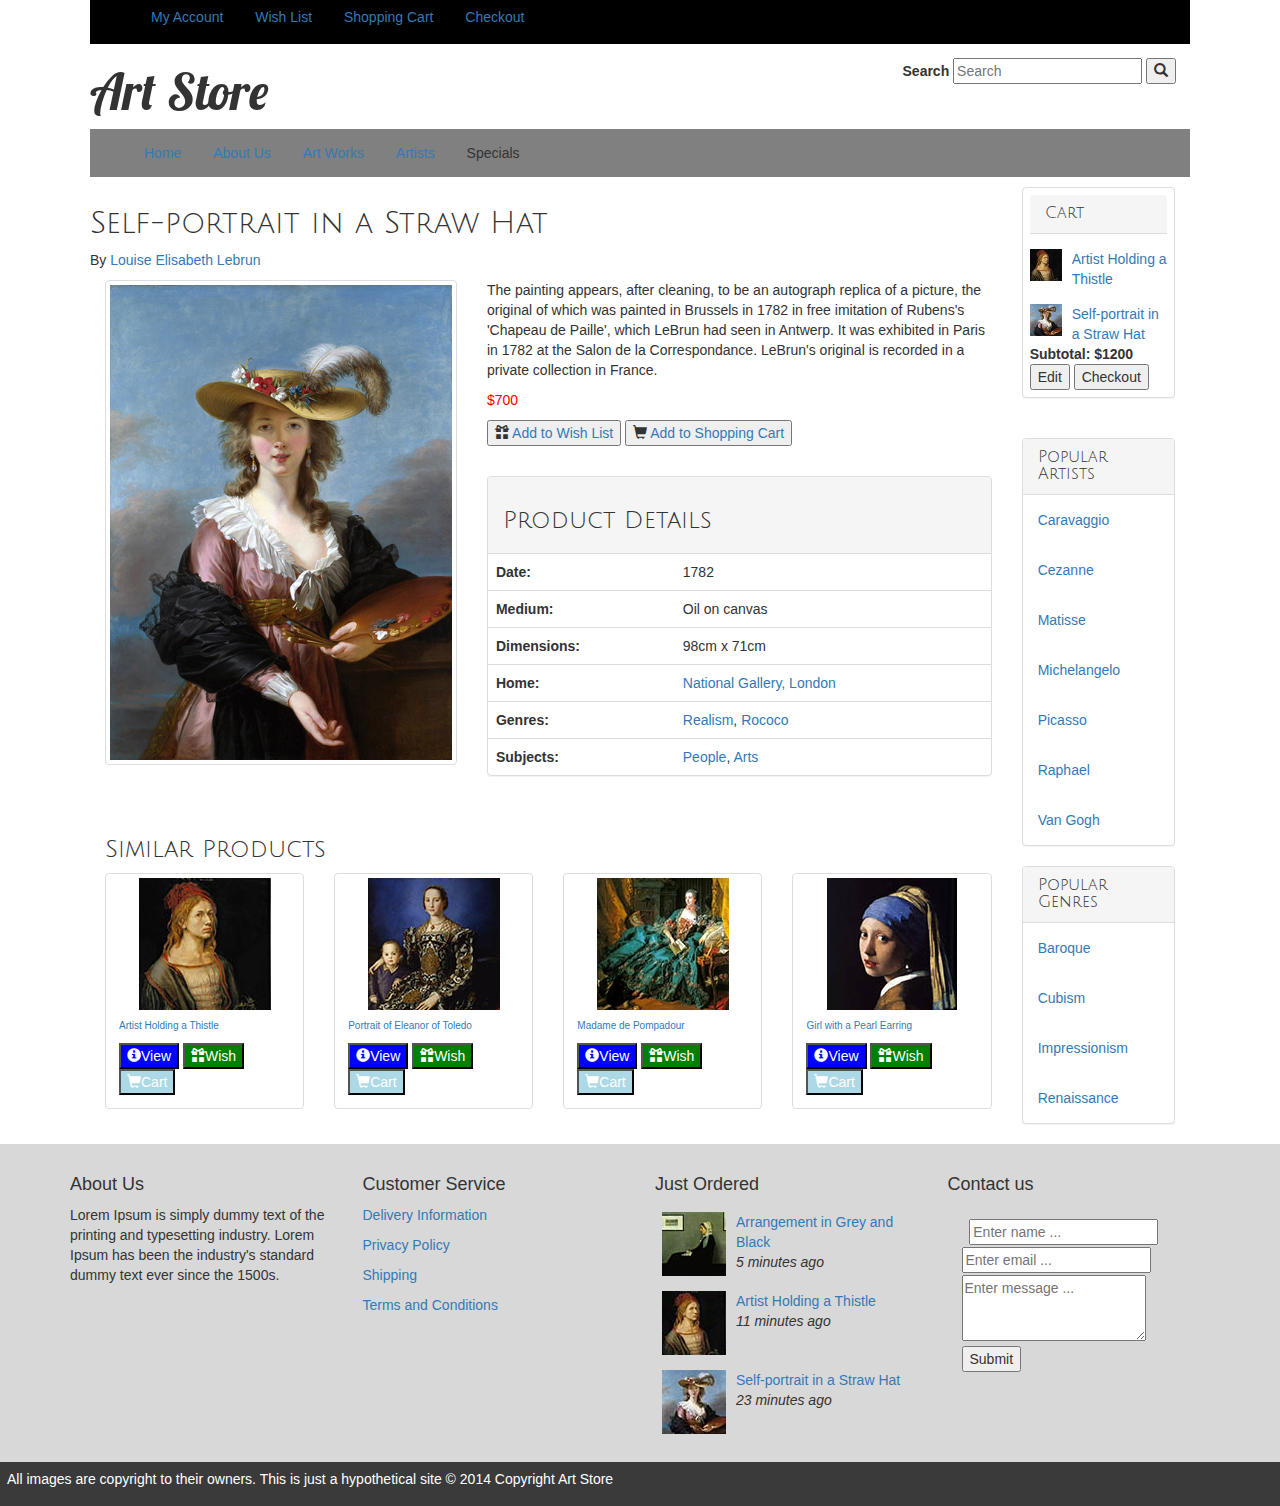
==== index.html @ 0b30bf60 "Rename assign2-work.html to index.html" ====
<!DOCTYPE html>
<html lang="en">
<head>
    <meta charset="utf-8">
    <meta name="viewport" content="width=device-width, initial-scale=1.0">
    <title>Chapter5</title>


    <!-- Custom styles for this template -->
    <link href="css/assign2.css" rel="stylesheet">
    

    <!-- Latest compiled and minified CSS -->
<link rel="stylesheet" href="https://maxcdn.bootstrapcdn.com/bootstrap/3.3.7/css/bootstrap.min.css">

<!-- jQuery library -->
<script src="https://ajax.googleapis.com/ajax/libs/jquery/3.1.1/jquery.min.js"></script>

<!-- Latest compiled JavaScript -->
<script src="https://maxcdn.bootstrapcdn.com/bootstrap/3.3.7/js/bootstrap.min.js"></script>
    
    </head>



<body>

<header>
    <div id="topHeaderRow" style="background-color: black;padding:0.5em;">
        <nav id="nav1">
            <ul >
                <li><a href="#"> My Account</a></li>
                <li><a href="#"> Wish List</a></li>
                <li><a href="#"> Shopping Cart</a></li>
                <li><a href="#"> Checkout</a></li>                  
            </ul>
        </nav>
   </div>   <!-- end topHeaderRow -->
   
   <div id="logoRow" >
        <h1>Art Store</h1> 

        <form action="http://www.randyconnolly.com/tests/process.php" method="get">
          <label for="search">Search</label>
          <input type="text" placeholder="Search" name="search">

          <button  type="submit"><span class="glyphicon glyphicon-search"></span></button>
        </form> 
   </div>  <!-- end logoRow -->
   
   <div id="mainNavigationRow" >
         <nav >
             <ul >
               <li ><a href="assign2-index.html">Home</a></li>
               <li><a href="assign2-about.html">About Us</a></li>
               <li><a href="assign2-works.html">Art Works</a></li>
               <li><a href="assign2-artists.html">Artists</a></li>
               <li class="dropdown">Specials </a>
                 <div class="dropdown-content">
                   <p><a href="#">Special 1</a></p>
                   <p><a href="#">Special 2</a></p>               
                 </div>
               </li>
             </ul>              

         </nav>
   </div>  <!-- end mainNavigationRow -->
</header>

<article>

<div class="container-fluid">
<div class="row">

<div class="col-md-10">

<div class="row">
<h2>Self-portrait in a Straw Hat</h2>
<p>By <a href="#">Louise Elisabeth Lebrun</a></p>
</div>

<div class="row">

<div class="col-md-5">
<img src="images/113010.jpg" class="img-thumbnail img-responsive" alt="Self-portrait in a Straw Hat"/></div>

<div class="col-md-7">   
    <p>
    The painting appears, after cleaning, to be an autograph replica of 
    a picture, the original of which was painted in Brussels in 1782 in 
    free imitation of Rubens's 'Chapeau de Paille', which LeBrun had seen 
    in Antwerp. It was exhibited in Paris in 1782 at the Salon de la 
    Correspondance. LeBrun's original is recorded in a private collection 
    in France. 
    </p>
    <p class="price">$700</p>
    <div >
        <button type="button" ><span class="glyphicon glyphicon-gift"></span><a href="#"> Add to Wish List</a>  </button>
        <button type="button" ><span class="glyphicon glyphicon-shopping-cart"></span><a href="#"> Add to Shopping Cart</a></button>
    </div>               
    <p>&nbsp;</p>

    <div class="panel panel-default">
  <!-- Default panel contents -->
  <div class="panel-heading"><h3>Product Details</h3></div>
  

  <!-- Table -->
  <table class="table">
    <tr>
                <th>Date:</th>
                <td>1782</td>
            </tr>
            <tr>
                <th>Medium:</th>
                <td>Oil on canvas</td>
            </tr>  
            <tr>
                <th>Dimensions:</th>
                <td>98cm x 71cm</td>
            </tr> 
            <tr>
                <th>Home:</th>
                <td><a href="#">National Gallery, London</a></td>
            </tr>  
            <tr>
                <th>Genres:</th>
                <td><a href="#">Realism</a>, <a href="#">Rococo</a></td>
            </tr> 
            <tr>
                <th>Subjects:</th>
                <td><a href="#">People</a>, <a href="#">Arts</a></td>
            </tr>     
  </table>
</div>
    
    <!--<div>
        <h3>Product Details</h3>
        <table >
            <tr>
                <th>Date:</th>
                <td>1782</td>
            </tr>
            <tr>
                <th>Medium:</th>
                <td>Oil on canvas</td>
            </tr>  
            <tr>
                <th>Dimensions:</th>
                <td>98cm x 71cm</td>
            </tr> 
            <tr>
                <th>Home:</th>
                <td><a href="#">National Gallery, London</a></td>
            </tr>  
            <tr>
                <th>Genres:</th>
                <td><a href="#">Realism</a>, <a href="#">Rococo</a></td>
            </tr> 
            <tr>
                <th>Subjects:</th>
                <td><a href="#">People</a>, <a href="#">Arts</a></td>
            </tr>     
        </table>
    </div>     -->                         

</div><!-- col-7-->
</div>

<br>

    
<h3>Similar Products </h3>
<div class="row">
  
 
  <div class="col-sm-6 col-md-3">
    <div class="thumbnail">
      <img src="images/thumbs/116010.jpg" alt="...">
      <div class="caption">
        <p class="similarTitle"><a href="#">Artist Holding a Thistle</a></p>
        
        <div class="btn-group" role="group" aria-label="...">
  <button type="button" class="blue"><span class="glyphicon glyphicon-info-sign"></span>View</button>
  <button type="button" class="green"><span class="glyphicon glyphicon-gift"></span>Wish</button>
  <button type="button" class="lightblue"><span class="glyphicon glyphicon-shopping-cart"></span>Cart</button>
        
        </div>
      </div>
    </div>
  </div>


  <div class="col-sm-6 col-md-3">
    <div class="thumbnail">
      <img src="images/thumbs/120010.jpg" alt="...">
      <div class="caption">
        <p class="similarTitle"><a href="#">Portrait of Eleanor of Toledo</a></p>
        <div class="btn-group" role="group" aria-label="...">
  <button type="button" class="blue"><span class="glyphicon glyphicon-info-sign"></span>View</button>
  <button type="button" class="green"><span class="glyphicon glyphicon-gift"></span>Wish</button>
  <button type="button" class="lightblue"><span class="glyphicon glyphicon-shopping-cart"></span>Cart</button>
        </div>
      </div>
    </div>
  </div>


  <div class="col-sm-6 col-md-3">
    <div class="thumbnail">
      <img src="images/thumbs/107010.jpg" alt="...">
      <div class="caption">
        <p class="similarTitle"><a href="#">Madame de Pompadour</a></p>
        <div class="btn-group" role="group" aria-label="...">
  <button type="button" class="blue"><span class="glyphicon glyphicon-info-sign"></span>View</button>
  <button type="button" class="green"><span class="glyphicon glyphicon-gift"></span>Wish</button>
  <button type="button" class="lightblue"><span class="glyphicon glyphicon-shopping-cart"></span>Cart</button>
        </div>
      </div>
    </div>
  </div>


  <div class="col-sm-6 col-md-3">
    <div class="thumbnail">
      <img src="images/thumbs/106020.jpg" alt="...">
      <div class="caption">
        <p class="similarTitle"><a href="#">Girl with a Pearl Earring</a></p>
        <div class="btn-group" role="group" aria-label="...">
  <button type="button" class="blue"><span class="glyphicon glyphicon-info-sign"></span>View</button>
  <button type="button" class="green"><span class="glyphicon glyphicon-gift"></span>Wish</button>
  <button type="button" class="lightblue"><span class="glyphicon glyphicon-shopping-cart"></span>Cart</button>
        </div>
      </div>
    </div>
  </div>

  
</div> 
</div>           

    <!--<div class="sp">

    <div class="sp">
      <img src="images/thumbs/116010.jpg" alt="..." >
      <div >
             <p class="similarTitle"><a href="#">Artist Holding a Thistle</a></p>
             <button type="button" > View</button>
             <button type="button" > Wish</button>
             <button type="button" > Cart</button>
      </div>
    </div>   
      <img src="images/thumbs/120010.jpg" alt="..." >
      <div >
             <p class="similarTitle"><a href="#">Portrait of Eleanor of Toledo</a></p>
             <button type="button" > View</button>
             <button type="button" > Wish</button>
             <button type="button" > Cart</button>
      </div>
    </div>                   
    <div class="sp">
        <img src="images/thumbs/107010.jpg" alt="..." >
        <div >
             <p class="similarTitle"><a href="#">Madame de Pompadour</a></p>
             <button type="button" > View</button>
             <button type="button" > Wish</button>
             <button type="button"> Cart</button>
        </div>
    </div>                   
    <div class="sp">
        <img src="images/thumbs/106020.jpg" alt="..." >
        <div >
             <p class="similarTitle"><a href="#">Girl with a Pearl Earring</a></p>
             <button type="button" > View</button>
             <button type="button" > Wish</button>
             <button type="button" > Cart</button>
        </div>
    </div>      
    </div> -->            
  
  <div class="col-md-2">
  
  
 
   
   <div class="panel panel-default" style="padding: 0.5em;">
  <div class="panel-heading">
    <h3 class="panel-title">Cart</h3>
  </div>
  

    <!--<div class="info">
        <figure><a href="#"><img  src="images/tiny/116010.jpg" alt="..." width="32"></a></figure>
        <div><p><a href="#">Artist Holding a Thistle</a></p></div></div>
        
    <div class="info">
        <figure><a href="#"><img src="images/tiny/113010.jpg" alt="..." width="32"></a></figure>
        <div><p><a href="#">Self-portrait in a Straw Hat</a></p></div></div>

        <strong class="cartText">Subtotal: <span >$1200</span></strong>
        
        <div>
        <button type="button" > Edit</button>
        <button type="button" > Checkout</button>    
        </div>-->

  <div class="media">
  <div class="media-left"><a href="#"><img class="media-object" src="images/tiny/116010.jpg" alt="..." width="32"></a></div>
  <div class="media-body"><a class="media-heading" href="#">Artist Holding a Thistle</a></div>
  </div>

  <div class="media">
  <div class="media-left"><a href="#"><img class="media-object" src="images/tiny/113010.jpg" alt="..." width="32"></a></div>
  <div class="media-body"><a class="media-heading" href="#">Self-portrait in a Straw Hat</a></div>
  </div>

  <strong class="cartText">Subtotal: <span >$1200</span></strong>
        
        <div>
        <button type="button" > Edit</button>
        <button type="button" > Checkout</button>    
        </div>
    </div>
     <br>
      
     
  <div class="panel panel-default">
  <div class="panel-heading">
    <h3 class="panel-title">Popular Artists</h3>
  </div>
  <div class="panel-body" style="">
    <a href="#">Caravaggio</a>
    </div>
  <div class="panel-body" style="">
    <a href="#">Cezanne</a>
  </div>
  <div class="panel-body" style="">
    <a href="#">Matisse</a>
    </div>
  <div class="panel-body" style="">
    <a href="#">Michelangelo</a>
  </div>
  <div class="panel-body" style="">
    <a href="#">Picasso</a>
    </div>
  <div class="panel-body" style="">
    <a href="#">Raphael</a>
  </div>
  <div class="panel-body" style="">
    <a href="#">Van Gogh</a>
    </div>
</div>

<div class="panel panel-default">
  <div class="panel-heading">
    <h3 class="panel-title">Popular Genres</h3>
  </div>
  <div class="panel-body" style="">
    <a href="#">Baroque</a>
    </div>
  <div class="panel-body" style="">
    <a href="#">Cubism</a>
  </div>
  <div class="panel-body" style="">
    <a href="#">Impressionism</a>
    </div>
  <div class="panel-body" style="">
    <a href="#">Renaissance</a>
  </div>
 
</div>

     <!--<table>
           <tr><th>Popular Artists</th></tr>
          <tr><td> 
            
                <a href="#">Caravaggio</a><br>
                <br><a href="#">Cezanne</a><br>
                <br><a href="#">Matisse</a><br>
                <br><a href="#">Michelangelo</a><br>
                <br><a href="#">Picasso</a><br>
                <br><a href="#">Raphael</a><br>
                <br><a href="#">Van Gogh</a><br>
            
          </td></tr>
    </table><br>
            
      
     <table>
           <tr><th>Popular Genres</th></tr>
          <tr><td>
          <div>
              <a href="#">Baroque</a><br>
              <br><a href="#">Cubism</a><br>
              <br><a href="#">Impressionism</a><br>
              <br><a href="#">Renaissance</a><br>
          </div>
          </td></tr>
      </table>-->

     
     </div>
     </div>
     </div>


     </article>
     





<footer>
<dir class="container">
<div class="row">

<div class="col-md-3">
    <h4> About Us</h4>
    <p>Lorem Ipsum is simply dummy text of the printing and typesetting industry. Lorem Ipsum has been the industry's standard dummy text ever since the 1500s.</p>
</div>

<div class="col-md-3">
    <h4> Customer Service</h4>
    
      <p><a href="#">Delivery Information</a></p>
      <p><a href="#">Privacy Policy</a></p>
      <p><a href="#">Shipping</a></p>
      <p><a href="#">Terms and Conditions</a></p>
    
</div>   

<div class="col-md-3">      

    <h4> Just Ordered</h4>
  
  <div style="padding: 0.5em;">
  
  
  <div class="media">
  <div class="media-left"><a href="#"><img class="media-object" src="images/tiny/13030.jpg" alt="..." ></a></div>
  <div class="media-body"><a class="media-heading" href="#">Arrangement in Grey and Black</a><br><em>5 minutes ago</em></div>
  </div>

  <div class="media">
  <div class="media-left"><a href="#"><img class="media-object" src="images/tiny/116010.jpg" alt="..." ></a></div>
  <div class="media-body"><a class="media-heading" href="#">Artist Holding a Thistle</a><br><em>11 minutes ago</em></div>
  </div>

  <div class="media">
  <div class="media-left"><a href="#"><img class="media-object" src="images/tiny/113010.jpg" alt="..." ></a></div>
  <div class="media-body"><a class="media-heading" href="#">Self-portrait in a Straw Hat</a><br><em>23 minutes ago</em></div>
  </div>
    <!--<div class="info">
      <figure><a  href="#"><img src="images/tiny/13030.jpg" alt="..."></a></figure>
        <div><p> <a href="#">Arrangement in Grey and Black</a></p>
        <em>5 minutes ago</em></div>
    </div>
    
    <div class="info">
      <figure><a  href="#"><img  src="images/tiny/116010.jpg" alt="..."></a></figure>
        <div><p ><a href="#">Artist Holding a Thistle</a></p>
        <em>11 minutes ago</em></div>
    </div>   
    
    <div class="info">
      <figure><a href="#"><img src="images/tiny/113010.jpg" alt="..."></a></figure>
        <div><p><a href="#">Self-portrait in a Straw Hat</a></p>
        <em>23 minutes ago</em></div>
    </div>-->
    </div>
</div>  
    
<div class="col-md-3">
    <h4> Contact us</h4>
    <form action="http://www.randyconnolly.com/tests/process.php" method="get">
        <label  for="name">&nbsp;</label>
        <input type="text" name="name" placeholder="Enter name ...">

        <label for="email">&nbsp;</label>
        <input type="email"  name="email" placeholder="Enter email ...">

        <label for="email">&nbsp;</label>
        <textarea  rows="3" placeholder="Enter message ..."></textarea><br>

    <button type="submit">Submit</button>
    </form>  
</div>
    
    </div>


   
   
</dir>

</footer>

<div id="copyrightRow">
       <p>All images are copyright to their owners. This is just a hypothetical site
       <span>&copy; 2014 Copyright Art Store</span></p>
   </div>


  
  </body>
</html>
---- css/assign2.css ----
@import url('https://fonts.googleapis.com/css?family=Julius+Sans+One|Lobster');
#logoRow h1{font-family:'Lobster',sans-serif;font-size:50px;}
body h2,div h3{font-family:'Julius Sans One',sans-serif;}

----------------------------

#topHeaderRow{ 
font-size:0.9em;
}



h1 { 
font-size:3em;
font-weight:bold;
margin-top:0;
float:left;
}

div form{
float:right;
padding:1em;
}

div#mainNavigationRow{
clear:left;
background-color:gray;
}


article,header{
width:1100px;
margin: auto;}

li{display:inline;padding:1em;}


.dropdown {
    position: relative;
    display: inline-block;

}

.dropdown-content {
    display: none;
    position: absolute;
    background-color: #f9f9f9;
    min-width: 160px;
    box-shadow: 0px 8px 16px 0px rgba(0,0,0,0.2);
    padding: 12px 16px;
    z-index: 1;

}

.dropdown:hover .dropdown-content {
    display: block;
}
----------------------------article----------------------

*{box-sizing:border-box;}



button{}

.price { color:red;
}

.similarTitle {font-size:10px;
}

.cartText { 
}

.tight-form-group {  
}

.blue{background-color:blue;
color:white;}
.green{background-color:green;
color:white;}
.lightblue{background-color:lightblue;
color:white;}















/*  footer    */

footer {
padding:0.5em;
background-color:#D8D8D8;
}

#copyrightRow { 
width:100%;
background-color: #3A3A3A; 
color:white;
padding:0.5em;
}


/*  about   */

#jumbotron_content{
color:white;
margin-left:100px;
margin-top:70px;
}

#jumbotron{
margin:auto;
width: 1100px;
height: 360px;
background-image: url("../images/whistler.jpg");
padding:20px;
}


/*   artists   */


article {
    width: 1100px;
    margin: auto;
}

#alert{
width: 1100px;
background: #F3F781;
padding:5px;
margin-bottom:5px;
}

#artists figure img{
width:130px;
margin:5 5px;}

#artists figure{
width:150px;
float:left;
border:1pt solid black;
padding:10px;
margin:15px;
overflow:auto;
}

.first{clear:left;}

#progressbars{color:white;text-align:center;}
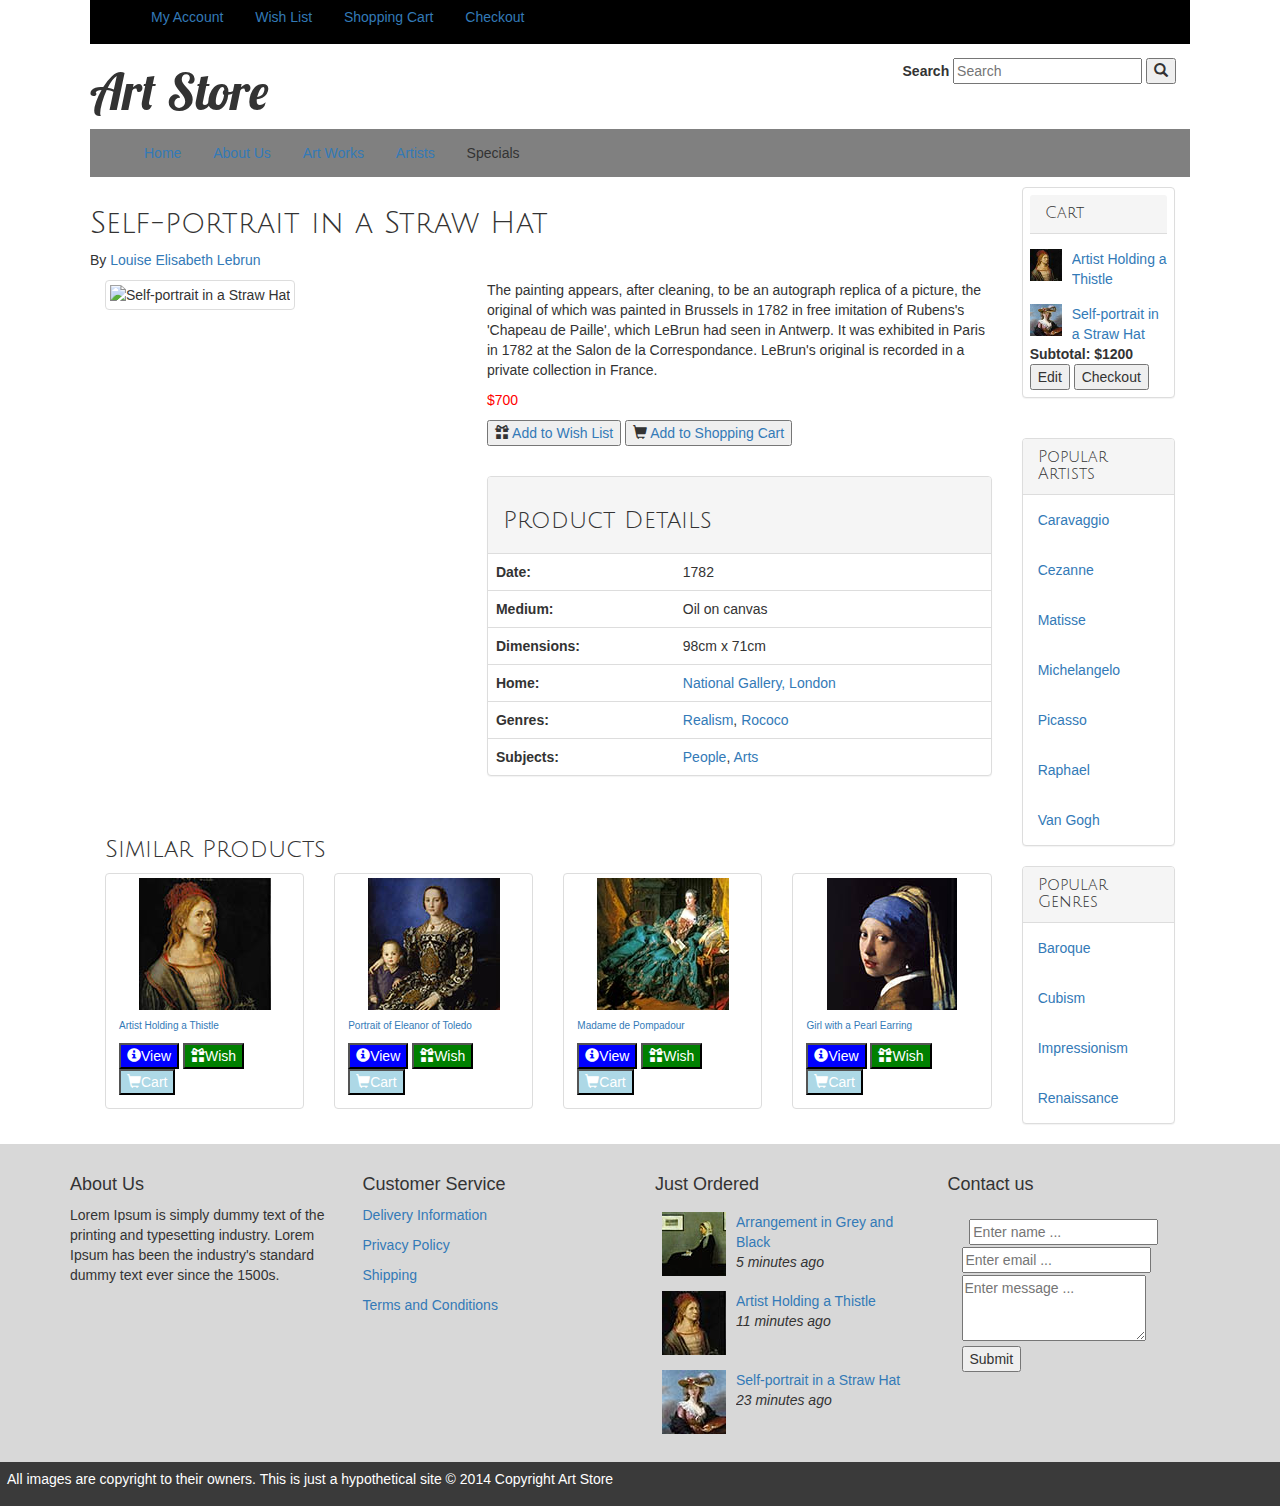
==== commit 81dad4d7: "Update index.html" ====
--- a/index.html
+++ b/index.html
@@ -1,507 +1,507 @@
-<!DOCTYPE html>
-<html lang="en">
-<head>
-    <meta charset="utf-8">
-    <meta name="viewport" content="width=device-width, initial-scale=1.0">
-    <title>Chapter5</title>
-
-
-    <!-- Custom styles for this template -->
-    <link href="css/assign2.css" rel="stylesheet">
-    
-
-    <!-- Latest compiled and minified CSS -->
-<link rel="stylesheet" href="https://maxcdn.bootstrapcdn.com/bootstrap/3.3.7/css/bootstrap.min.css">
-
-<!-- jQuery library -->
-<script src="https://ajax.googleapis.com/ajax/libs/jquery/3.1.1/jquery.min.js"></script>
-
-<!-- Latest compiled JavaScript -->
-<script src="https://maxcdn.bootstrapcdn.com/bootstrap/3.3.7/js/bootstrap.min.js"></script>
-    
-    </head>
-
-
-
-<body>
-
-<header>
-    <div id="topHeaderRow" style="background-color: black;padding:0.5em;">
-        <nav id="nav1">
-            <ul >
-                <li><a href="#"> My Account</a></li>
-                <li><a href="#"> Wish List</a></li>
-                <li><a href="#"> Shopping Cart</a></li>
-                <li><a href="#"> Checkout</a></li>                  
-            </ul>
-        </nav>
-   </div>   <!-- end topHeaderRow -->
-   
-   <div id="logoRow" >
-        <h1>Art Store</h1> 
-
-        <form action="http://www.randyconnolly.com/tests/process.php" method="get">
-          <label for="search">Search</label>
-          <input type="text" placeholder="Search" name="search">
-
-          <button  type="submit"><span class="glyphicon glyphicon-search"></span></button>
-        </form> 
-   </div>  <!-- end logoRow -->
-   
-   <div id="mainNavigationRow" >
-         <nav >
-             <ul >
-               <li ><a href="assign2-index.html">Home</a></li>
-               <li><a href="assign2-about.html">About Us</a></li>
-               <li><a href="assign2-works.html">Art Works</a></li>
-               <li><a href="assign2-artists.html">Artists</a></li>
-               <li class="dropdown">Specials </a>
-                 <div class="dropdown-content">
-                   <p><a href="#">Special 1</a></p>
-                   <p><a href="#">Special 2</a></p>               
-                 </div>
-               </li>
-             </ul>              
-
-         </nav>
-   </div>  <!-- end mainNavigationRow -->
-</header>
-
-<article>
-
-<div class="container-fluid">
-<div class="row">
-
-<div class="col-md-10">
-
-<div class="row">
-<h2>Self-portrait in a Straw Hat</h2>
-<p>By <a href="#">Louise Elisabeth Lebrun</a></p>
-</div>
-
-<div class="row">
-
-<div class="col-md-5">
-<img src="images/113010.jpg" class="img-thumbnail img-responsive" alt="Self-portrait in a Straw Hat"/></div>
-
-<div class="col-md-7">   
-    <p>
-    The painting appears, after cleaning, to be an autograph replica of 
-    a picture, the original of which was painted in Brussels in 1782 in 
-    free imitation of Rubens's 'Chapeau de Paille', which LeBrun had seen 
-    in Antwerp. It was exhibited in Paris in 1782 at the Salon de la 
-    Correspondance. LeBrun's original is recorded in a private collection 
-    in France. 
-    </p>
-    <p class="price">$700</p>
-    <div >
-        <button type="button" ><span class="glyphicon glyphicon-gift"></span><a href="#"> Add to Wish List</a>  </button>
-        <button type="button" ><span class="glyphicon glyphicon-shopping-cart"></span><a href="#"> Add to Shopping Cart</a></button>
-    </div>               
-    <p>&nbsp;</p>
-
-    <div class="panel panel-default">
-  <!-- Default panel contents -->
-  <div class="panel-heading"><h3>Product Details</h3></div>
-  
-
-  <!-- Table -->
-  <table class="table">
-    <tr>
-                <th>Date:</th>
-                <td>1782</td>
-            </tr>
-            <tr>
-                <th>Medium:</th>
-                <td>Oil on canvas</td>
-            </tr>  
-            <tr>
-                <th>Dimensions:</th>
-                <td>98cm x 71cm</td>
-            </tr> 
-            <tr>
-                <th>Home:</th>
-                <td><a href="#">National Gallery, London</a></td>
-            </tr>  
-            <tr>
-                <th>Genres:</th>
-                <td><a href="#">Realism</a>, <a href="#">Rococo</a></td>
-            </tr> 
-            <tr>
-                <th>Subjects:</th>
-                <td><a href="#">People</a>, <a href="#">Arts</a></td>
-            </tr>     
-  </table>
-</div>
-    
-    <!--<div>
-        <h3>Product Details</h3>
-        <table >
-            <tr>
-                <th>Date:</th>
-                <td>1782</td>
-            </tr>
-            <tr>
-                <th>Medium:</th>
-                <td>Oil on canvas</td>
-            </tr>  
-            <tr>
-                <th>Dimensions:</th>
-                <td>98cm x 71cm</td>
-            </tr> 
-            <tr>
-                <th>Home:</th>
-                <td><a href="#">National Gallery, London</a></td>
-            </tr>  
-            <tr>
-                <th>Genres:</th>
-                <td><a href="#">Realism</a>, <a href="#">Rococo</a></td>
-            </tr> 
-            <tr>
-                <th>Subjects:</th>
-                <td><a href="#">People</a>, <a href="#">Arts</a></td>
-            </tr>     
-        </table>
-    </div>     -->                         
-
-</div><!-- col-7-->
-</div>
-
-<br>
-
-    
-<h3>Similar Products </h3>
-<div class="row">
-  
- 
-  <div class="col-sm-6 col-md-3">
-    <div class="thumbnail">
-      <img src="images/thumbs/116010.jpg" alt="...">
-      <div class="caption">
-        <p class="similarTitle"><a href="#">Artist Holding a Thistle</a></p>
-        
-        <div class="btn-group" role="group" aria-label="...">
-  <button type="button" class="blue"><span class="glyphicon glyphicon-info-sign"></span>View</button>
-  <button type="button" class="green"><span class="glyphicon glyphicon-gift"></span>Wish</button>
-  <button type="button" class="lightblue"><span class="glyphicon glyphicon-shopping-cart"></span>Cart</button>
-        
-        </div>
-      </div>
-    </div>
-  </div>
-
-
-  <div class="col-sm-6 col-md-3">
-    <div class="thumbnail">
-      <img src="images/thumbs/120010.jpg" alt="...">
-      <div class="caption">
-        <p class="similarTitle"><a href="#">Portrait of Eleanor of Toledo</a></p>
-        <div class="btn-group" role="group" aria-label="...">
-  <button type="button" class="blue"><span class="glyphicon glyphicon-info-sign"></span>View</button>
-  <button type="button" class="green"><span class="glyphicon glyphicon-gift"></span>Wish</button>
-  <button type="button" class="lightblue"><span class="glyphicon glyphicon-shopping-cart"></span>Cart</button>
-        </div>
-      </div>
-    </div>
-  </div>
-
-
-  <div class="col-sm-6 col-md-3">
-    <div class="thumbnail">
-      <img src="images/thumbs/107010.jpg" alt="...">
-      <div class="caption">
-        <p class="similarTitle"><a href="#">Madame de Pompadour</a></p>
-        <div class="btn-group" role="group" aria-label="...">
-  <button type="button" class="blue"><span class="glyphicon glyphicon-info-sign"></span>View</button>
-  <button type="button" class="green"><span class="glyphicon glyphicon-gift"></span>Wish</button>
-  <button type="button" class="lightblue"><span class="glyphicon glyphicon-shopping-cart"></span>Cart</button>
-        </div>
-      </div>
-    </div>
-  </div>
-
-
-  <div class="col-sm-6 col-md-3">
-    <div class="thumbnail">
-      <img src="images/thumbs/106020.jpg" alt="...">
-      <div class="caption">
-        <p class="similarTitle"><a href="#">Girl with a Pearl Earring</a></p>
-        <div class="btn-group" role="group" aria-label="...">
-  <button type="button" class="blue"><span class="glyphicon glyphicon-info-sign"></span>View</button>
-  <button type="button" class="green"><span class="glyphicon glyphicon-gift"></span>Wish</button>
-  <button type="button" class="lightblue"><span class="glyphicon glyphicon-shopping-cart"></span>Cart</button>
-        </div>
-      </div>
-    </div>
-  </div>
-
-  
-</div> 
-</div>           
-
-    <!--<div class="sp">
-
-    <div class="sp">
-      <img src="images/thumbs/116010.jpg" alt="..." >
-      <div >
-             <p class="similarTitle"><a href="#">Artist Holding a Thistle</a></p>
-             <button type="button" > View</button>
-             <button type="button" > Wish</button>
-             <button type="button" > Cart</button>
-      </div>
-    </div>   
-      <img src="images/thumbs/120010.jpg" alt="..." >
-      <div >
-             <p class="similarTitle"><a href="#">Portrait of Eleanor of Toledo</a></p>
-             <button type="button" > View</button>
-             <button type="button" > Wish</button>
-             <button type="button" > Cart</button>
-      </div>
-    </div>                   
-    <div class="sp">
-        <img src="images/thumbs/107010.jpg" alt="..." >
-        <div >
-             <p class="similarTitle"><a href="#">Madame de Pompadour</a></p>
-             <button type="button" > View</button>
-             <button type="button" > Wish</button>
-             <button type="button"> Cart</button>
-        </div>
-    </div>                   
-    <div class="sp">
-        <img src="images/thumbs/106020.jpg" alt="..." >
-        <div >
-             <p class="similarTitle"><a href="#">Girl with a Pearl Earring</a></p>
-             <button type="button" > View</button>
-             <button type="button" > Wish</button>
-             <button type="button" > Cart</button>
-        </div>
-    </div>      
-    </div> -->            
-  
-  <div class="col-md-2">
-  
-  
- 
-   
-   <div class="panel panel-default" style="padding: 0.5em;">
-  <div class="panel-heading">
-    <h3 class="panel-title">Cart</h3>
-  </div>
-  
-
-    <!--<div class="info">
-        <figure><a href="#"><img  src="images/tiny/116010.jpg" alt="..." width="32"></a></figure>
-        <div><p><a href="#">Artist Holding a Thistle</a></p></div></div>
-        
-    <div class="info">
-        <figure><a href="#"><img src="images/tiny/113010.jpg" alt="..." width="32"></a></figure>
-        <div><p><a href="#">Self-portrait in a Straw Hat</a></p></div></div>
-
-        <strong class="cartText">Subtotal: <span >$1200</span></strong>
-        
-        <div>
-        <button type="button" > Edit</button>
-        <button type="button" > Checkout</button>    
-        </div>-->
-
-  <div class="media">
-  <div class="media-left"><a href="#"><img class="media-object" src="images/tiny/116010.jpg" alt="..." width="32"></a></div>
-  <div class="media-body"><a class="media-heading" href="#">Artist Holding a Thistle</a></div>
-  </div>
-
-  <div class="media">
-  <div class="media-left"><a href="#"><img class="media-object" src="images/tiny/113010.jpg" alt="..." width="32"></a></div>
-  <div class="media-body"><a class="media-heading" href="#">Self-portrait in a Straw Hat</a></div>
-  </div>
-
-  <strong class="cartText">Subtotal: <span >$1200</span></strong>
-        
-        <div>
-        <button type="button" > Edit</button>
-        <button type="button" > Checkout</button>    
-        </div>
-    </div>
-     <br>
-      
-     
-  <div class="panel panel-default">
-  <div class="panel-heading">
-    <h3 class="panel-title">Popular Artists</h3>
-  </div>
-  <div class="panel-body" style="">
-    <a href="#">Caravaggio</a>
-    </div>
-  <div class="panel-body" style="">
-    <a href="#">Cezanne</a>
-  </div>
-  <div class="panel-body" style="">
-    <a href="#">Matisse</a>
-    </div>
-  <div class="panel-body" style="">
-    <a href="#">Michelangelo</a>
-  </div>
-  <div class="panel-body" style="">
-    <a href="#">Picasso</a>
-    </div>
-  <div class="panel-body" style="">
-    <a href="#">Raphael</a>
-  </div>
-  <div class="panel-body" style="">
-    <a href="#">Van Gogh</a>
-    </div>
-</div>
-
-<div class="panel panel-default">
-  <div class="panel-heading">
-    <h3 class="panel-title">Popular Genres</h3>
-  </div>
-  <div class="panel-body" style="">
-    <a href="#">Baroque</a>
-    </div>
-  <div class="panel-body" style="">
-    <a href="#">Cubism</a>
-  </div>
-  <div class="panel-body" style="">
-    <a href="#">Impressionism</a>
-    </div>
-  <div class="panel-body" style="">
-    <a href="#">Renaissance</a>
-  </div>
- 
-</div>
-
-     <!--<table>
-           <tr><th>Popular Artists</th></tr>
-          <tr><td> 
-            
-                <a href="#">Caravaggio</a><br>
-                <br><a href="#">Cezanne</a><br>
-                <br><a href="#">Matisse</a><br>
-                <br><a href="#">Michelangelo</a><br>
-                <br><a href="#">Picasso</a><br>
-                <br><a href="#">Raphael</a><br>
-                <br><a href="#">Van Gogh</a><br>
-            
-          </td></tr>
-    </table><br>
-            
-      
-     <table>
-           <tr><th>Popular Genres</th></tr>
-          <tr><td>
-          <div>
-              <a href="#">Baroque</a><br>
-              <br><a href="#">Cubism</a><br>
-              <br><a href="#">Impressionism</a><br>
-              <br><a href="#">Renaissance</a><br>
-          </div>
-          </td></tr>
-      </table>-->
-
-     
-     </div>
-     </div>
-     </div>
-
-
-     </article>
-     
-
-
-
-
-
-<footer>
-<dir class="container">
-<div class="row">
-
-<div class="col-md-3">
-    <h4> About Us</h4>
-    <p>Lorem Ipsum is simply dummy text of the printing and typesetting industry. Lorem Ipsum has been the industry's standard dummy text ever since the 1500s.</p>
-</div>
-
-<div class="col-md-3">
-    <h4> Customer Service</h4>
-    
-      <p><a href="#">Delivery Information</a></p>
-      <p><a href="#">Privacy Policy</a></p>
-      <p><a href="#">Shipping</a></p>
-      <p><a href="#">Terms and Conditions</a></p>
-    
-</div>   
-
-<div class="col-md-3">      
-
-    <h4> Just Ordered</h4>
-  
-  <div style="padding: 0.5em;">
-  
-  
-  <div class="media">
-  <div class="media-left"><a href="#"><img class="media-object" src="images/tiny/13030.jpg" alt="..." ></a></div>
-  <div class="media-body"><a class="media-heading" href="#">Arrangement in Grey and Black</a><br><em>5 minutes ago</em></div>
-  </div>
-
-  <div class="media">
-  <div class="media-left"><a href="#"><img class="media-object" src="images/tiny/116010.jpg" alt="..." ></a></div>
-  <div class="media-body"><a class="media-heading" href="#">Artist Holding a Thistle</a><br><em>11 minutes ago</em></div>
-  </div>
-
-  <div class="media">
-  <div class="media-left"><a href="#"><img class="media-object" src="images/tiny/113010.jpg" alt="..." ></a></div>
-  <div class="media-body"><a class="media-heading" href="#">Self-portrait in a Straw Hat</a><br><em>23 minutes ago</em></div>
-  </div>
-    <!--<div class="info">
-      <figure><a  href="#"><img src="images/tiny/13030.jpg" alt="..."></a></figure>
-        <div><p> <a href="#">Arrangement in Grey and Black</a></p>
-        <em>5 minutes ago</em></div>
-    </div>
-    
-    <div class="info">
-      <figure><a  href="#"><img  src="images/tiny/116010.jpg" alt="..."></a></figure>
-        <div><p ><a href="#">Artist Holding a Thistle</a></p>
-        <em>11 minutes ago</em></div>
-    </div>   
-    
-    <div class="info">
-      <figure><a href="#"><img src="images/tiny/113010.jpg" alt="..."></a></figure>
-        <div><p><a href="#">Self-portrait in a Straw Hat</a></p>
-        <em>23 minutes ago</em></div>
-    </div>-->
-    </div>
-</div>  
-    
-<div class="col-md-3">
-    <h4> Contact us</h4>
-    <form action="http://www.randyconnolly.com/tests/process.php" method="get">
-        <label  for="name">&nbsp;</label>
-        <input type="text" name="name" placeholder="Enter name ...">
-
-        <label for="email">&nbsp;</label>
-        <input type="email"  name="email" placeholder="Enter email ...">
-
-        <label for="email">&nbsp;</label>
-        <textarea  rows="3" placeholder="Enter message ..."></textarea><br>
-
-    <button type="submit">Submit</button>
-    </form>  
-</div>
-    
-    </div>
-
-
-   
-   
-</dir>
-
-</footer>
-
-<div id="copyrightRow">
-       <p>All images are copyright to their owners. This is just a hypothetical site
-       <span>&copy; 2014 Copyright Art Store</span></p>
-   </div>
-
-
-  
-  </body>
-</html>
+<!DOCTYPE html>
+<html lang="en">
+<head>
+    <meta charset="utf-8">
+    <meta name="viewport" content="width=device-width, initial-scale=1.0">
+    <title>Chapter5</title>
+
+
+    <!-- Custom styles for this template -->
+    <link href="css/assign2.css" rel="stylesheet">
+    
+
+    <!-- Latest compiled and minified CSS -->
+<link rel="stylesheet" href="https://maxcdn.bootstrapcdn.com/bootstrap/3.3.7/css/bootstrap.min.css">
+
+<!-- jQuery library -->
+<script src="https://ajax.googleapis.com/ajax/libs/jquery/3.1.1/jquery.min.js"></script>
+
+<!-- Latest compiled JavaScript -->
+<script src="https://maxcdn.bootstrapcdn.com/bootstrap/3.3.7/js/bootstrap.min.js"></script>
+    
+    </head>
+
+
+
+<body>
+
+<header>
+    <div id="topHeaderRow" style="background-color: black;padding:0.5em;">
+        <nav id="nav1">
+            <ul >
+                <li><a href="#"> My Account</a></li>
+                <li><a href="#"> Wish List</a></li>
+                <li><a href="#"> Shopping Cart</a></li>
+                <li><a href="#"> Checkout</a></li>                  
+            </ul>
+        </nav>
+   </div>   <!-- end topHeaderRow -->
+   
+   <div id="logoRow" >
+        <h1>Art Store</h1> 
+
+        <form action="http://www.randyconnolly.com/tests/process.php" method="get">
+          <label for="search">Search</label>
+          <input type="text" placeholder="Search" name="search">
+
+          <button  type="submit"><span class="glyphicon glyphicon-search"></span></button>
+        </form> 
+   </div>  <!-- end logoRow -->
+   
+   <div id="mainNavigationRow" >
+         <nav >
+             <ul >
+               <li ><a href="assign2-index.html">Home</a></li>
+               <li><a href="assign2-about.html">About Us</a></li>
+               <li><a href="assign2-works.html">Art Works</a></li>
+               <li><a href="assign2-artists.html">Artists</a></li>
+               <li class="dropdown">Specials </a>
+                 <div class="dropdown-content">
+                   <p><a href="#">Special 1</a></p>
+                   <p><a href="#">Special 2</a></p>               
+                 </div>
+               </li>
+             </ul>              
+
+         </nav>
+   </div>  <!-- end mainNavigationRow -->
+</header>
+
+<article>
+
+<div class="container-fluid">
+<div class="row">
+
+<div class="col-md-10">
+
+<div class="row">
+<h2>Self-portrait in a Straw Hat</h2>
+<p>By <a href="#">Louise Elisabeth Lebrun</a></p>
+</div>
+
+<div class="row">
+
+<div class="col-md-5">
+<img src="master/images/113010.jpg" class="img-thumbnail img-responsive" alt="Self-portrait in a Straw Hat"/></div>
+
+<div class="col-md-7">   
+    <p>
+    The painting appears, after cleaning, to be an autograph replica of 
+    a picture, the original of which was painted in Brussels in 1782 in 
+    free imitation of Rubens's 'Chapeau de Paille', which LeBrun had seen 
+    in Antwerp. It was exhibited in Paris in 1782 at the Salon de la 
+    Correspondance. LeBrun's original is recorded in a private collection 
+    in France. 
+    </p>
+    <p class="price">$700</p>
+    <div >
+        <button type="button" ><span class="glyphicon glyphicon-gift"></span><a href="#"> Add to Wish List</a>  </button>
+        <button type="button" ><span class="glyphicon glyphicon-shopping-cart"></span><a href="#"> Add to Shopping Cart</a></button>
+    </div>               
+    <p>&nbsp;</p>
+
+    <div class="panel panel-default">
+  <!-- Default panel contents -->
+  <div class="panel-heading"><h3>Product Details</h3></div>
+  
+
+  <!-- Table -->
+  <table class="table">
+    <tr>
+                <th>Date:</th>
+                <td>1782</td>
+            </tr>
+            <tr>
+                <th>Medium:</th>
+                <td>Oil on canvas</td>
+            </tr>  
+            <tr>
+                <th>Dimensions:</th>
+                <td>98cm x 71cm</td>
+            </tr> 
+            <tr>
+                <th>Home:</th>
+                <td><a href="#">National Gallery, London</a></td>
+            </tr>  
+            <tr>
+                <th>Genres:</th>
+                <td><a href="#">Realism</a>, <a href="#">Rococo</a></td>
+            </tr> 
+            <tr>
+                <th>Subjects:</th>
+                <td><a href="#">People</a>, <a href="#">Arts</a></td>
+            </tr>     
+  </table>
+</div>
+    
+    <!--<div>
+        <h3>Product Details</h3>
+        <table >
+            <tr>
+                <th>Date:</th>
+                <td>1782</td>
+            </tr>
+            <tr>
+                <th>Medium:</th>
+                <td>Oil on canvas</td>
+            </tr>  
+            <tr>
+                <th>Dimensions:</th>
+                <td>98cm x 71cm</td>
+            </tr> 
+            <tr>
+                <th>Home:</th>
+                <td><a href="#">National Gallery, London</a></td>
+            </tr>  
+            <tr>
+                <th>Genres:</th>
+                <td><a href="#">Realism</a>, <a href="#">Rococo</a></td>
+            </tr> 
+            <tr>
+                <th>Subjects:</th>
+                <td><a href="#">People</a>, <a href="#">Arts</a></td>
+            </tr>     
+        </table>
+    </div>     -->                         
+
+</div><!-- col-7-->
+</div>
+
+<br>
+
+    
+<h3>Similar Products </h3>
+<div class="row">
+  
+ 
+  <div class="col-sm-6 col-md-3">
+    <div class="thumbnail">
+      <img src="images/thumbs/116010.jpg" alt="...">
+      <div class="caption">
+        <p class="similarTitle"><a href="#">Artist Holding a Thistle</a></p>
+        
+        <div class="btn-group" role="group" aria-label="...">
+  <button type="button" class="blue"><span class="glyphicon glyphicon-info-sign"></span>View</button>
+  <button type="button" class="green"><span class="glyphicon glyphicon-gift"></span>Wish</button>
+  <button type="button" class="lightblue"><span class="glyphicon glyphicon-shopping-cart"></span>Cart</button>
+        
+        </div>
+      </div>
+    </div>
+  </div>
+
+
+  <div class="col-sm-6 col-md-3">
+    <div class="thumbnail">
+      <img src="images/thumbs/120010.jpg" alt="...">
+      <div class="caption">
+        <p class="similarTitle"><a href="#">Portrait of Eleanor of Toledo</a></p>
+        <div class="btn-group" role="group" aria-label="...">
+  <button type="button" class="blue"><span class="glyphicon glyphicon-info-sign"></span>View</button>
+  <button type="button" class="green"><span class="glyphicon glyphicon-gift"></span>Wish</button>
+  <button type="button" class="lightblue"><span class="glyphicon glyphicon-shopping-cart"></span>Cart</button>
+        </div>
+      </div>
+    </div>
+  </div>
+
+
+  <div class="col-sm-6 col-md-3">
+    <div class="thumbnail">
+      <img src="images/thumbs/107010.jpg" alt="...">
+      <div class="caption">
+        <p class="similarTitle"><a href="#">Madame de Pompadour</a></p>
+        <div class="btn-group" role="group" aria-label="...">
+  <button type="button" class="blue"><span class="glyphicon glyphicon-info-sign"></span>View</button>
+  <button type="button" class="green"><span class="glyphicon glyphicon-gift"></span>Wish</button>
+  <button type="button" class="lightblue"><span class="glyphicon glyphicon-shopping-cart"></span>Cart</button>
+        </div>
+      </div>
+    </div>
+  </div>
+
+
+  <div class="col-sm-6 col-md-3">
+    <div class="thumbnail">
+      <img src="images/thumbs/106020.jpg" alt="...">
+      <div class="caption">
+        <p class="similarTitle"><a href="#">Girl with a Pearl Earring</a></p>
+        <div class="btn-group" role="group" aria-label="...">
+  <button type="button" class="blue"><span class="glyphicon glyphicon-info-sign"></span>View</button>
+  <button type="button" class="green"><span class="glyphicon glyphicon-gift"></span>Wish</button>
+  <button type="button" class="lightblue"><span class="glyphicon glyphicon-shopping-cart"></span>Cart</button>
+        </div>
+      </div>
+    </div>
+  </div>
+
+  
+</div> 
+</div>           
+
+    <!--<div class="sp">
+
+    <div class="sp">
+      <img src="images/thumbs/116010.jpg" alt="..." >
+      <div >
+             <p class="similarTitle"><a href="#">Artist Holding a Thistle</a></p>
+             <button type="button" > View</button>
+             <button type="button" > Wish</button>
+             <button type="button" > Cart</button>
+      </div>
+    </div>   
+      <img src="images/thumbs/120010.jpg" alt="..." >
+      <div >
+             <p class="similarTitle"><a href="#">Portrait of Eleanor of Toledo</a></p>
+             <button type="button" > View</button>
+             <button type="button" > Wish</button>
+             <button type="button" > Cart</button>
+      </div>
+    </div>                   
+    <div class="sp">
+        <img src="images/thumbs/107010.jpg" alt="..." >
+        <div >
+             <p class="similarTitle"><a href="#">Madame de Pompadour</a></p>
+             <button type="button" > View</button>
+             <button type="button" > Wish</button>
+             <button type="button"> Cart</button>
+        </div>
+    </div>                   
+    <div class="sp">
+        <img src="images/thumbs/106020.jpg" alt="..." >
+        <div >
+             <p class="similarTitle"><a href="#">Girl with a Pearl Earring</a></p>
+             <button type="button" > View</button>
+             <button type="button" > Wish</button>
+             <button type="button" > Cart</button>
+        </div>
+    </div>      
+    </div> -->            
+  
+  <div class="col-md-2">
+  
+  
+ 
+   
+   <div class="panel panel-default" style="padding: 0.5em;">
+  <div class="panel-heading">
+    <h3 class="panel-title">Cart</h3>
+  </div>
+  
+
+    <!--<div class="info">
+        <figure><a href="#"><img  src="images/tiny/116010.jpg" alt="..." width="32"></a></figure>
+        <div><p><a href="#">Artist Holding a Thistle</a></p></div></div>
+        
+    <div class="info">
+        <figure><a href="#"><img src="images/tiny/113010.jpg" alt="..." width="32"></a></figure>
+        <div><p><a href="#">Self-portrait in a Straw Hat</a></p></div></div>
+
+        <strong class="cartText">Subtotal: <span >$1200</span></strong>
+        
+        <div>
+        <button type="button" > Edit</button>
+        <button type="button" > Checkout</button>    
+        </div>-->
+
+  <div class="media">
+  <div class="media-left"><a href="#"><img class="media-object" src="images/tiny/116010.jpg" alt="..." width="32"></a></div>
+  <div class="media-body"><a class="media-heading" href="#">Artist Holding a Thistle</a></div>
+  </div>
+
+  <div class="media">
+  <div class="media-left"><a href="#"><img class="media-object" src="images/tiny/113010.jpg" alt="..." width="32"></a></div>
+  <div class="media-body"><a class="media-heading" href="#">Self-portrait in a Straw Hat</a></div>
+  </div>
+
+  <strong class="cartText">Subtotal: <span >$1200</span></strong>
+        
+        <div>
+        <button type="button" > Edit</button>
+        <button type="button" > Checkout</button>    
+        </div>
+    </div>
+     <br>
+      
+     
+  <div class="panel panel-default">
+  <div class="panel-heading">
+    <h3 class="panel-title">Popular Artists</h3>
+  </div>
+  <div class="panel-body" style="">
+    <a href="#">Caravaggio</a>
+    </div>
+  <div class="panel-body" style="">
+    <a href="#">Cezanne</a>
+  </div>
+  <div class="panel-body" style="">
+    <a href="#">Matisse</a>
+    </div>
+  <div class="panel-body" style="">
+    <a href="#">Michelangelo</a>
+  </div>
+  <div class="panel-body" style="">
+    <a href="#">Picasso</a>
+    </div>
+  <div class="panel-body" style="">
+    <a href="#">Raphael</a>
+  </div>
+  <div class="panel-body" style="">
+    <a href="#">Van Gogh</a>
+    </div>
+</div>
+
+<div class="panel panel-default">
+  <div class="panel-heading">
+    <h3 class="panel-title">Popular Genres</h3>
+  </div>
+  <div class="panel-body" style="">
+    <a href="#">Baroque</a>
+    </div>
+  <div class="panel-body" style="">
+    <a href="#">Cubism</a>
+  </div>
+  <div class="panel-body" style="">
+    <a href="#">Impressionism</a>
+    </div>
+  <div class="panel-body" style="">
+    <a href="#">Renaissance</a>
+  </div>
+ 
+</div>
+
+     <!--<table>
+           <tr><th>Popular Artists</th></tr>
+          <tr><td> 
+            
+                <a href="#">Caravaggio</a><br>
+                <br><a href="#">Cezanne</a><br>
+                <br><a href="#">Matisse</a><br>
+                <br><a href="#">Michelangelo</a><br>
+                <br><a href="#">Picasso</a><br>
+                <br><a href="#">Raphael</a><br>
+                <br><a href="#">Van Gogh</a><br>
+            
+          </td></tr>
+    </table><br>
+            
+      
+     <table>
+           <tr><th>Popular Genres</th></tr>
+          <tr><td>
+          <div>
+              <a href="#">Baroque</a><br>
+              <br><a href="#">Cubism</a><br>
+              <br><a href="#">Impressionism</a><br>
+              <br><a href="#">Renaissance</a><br>
+          </div>
+          </td></tr>
+      </table>-->
+
+     
+     </div>
+     </div>
+     </div>
+
+
+     </article>
+     
+
+
+
+
+
+<footer>
+<dir class="container">
+<div class="row">
+
+<div class="col-md-3">
+    <h4> About Us</h4>
+    <p>Lorem Ipsum is simply dummy text of the printing and typesetting industry. Lorem Ipsum has been the industry's standard dummy text ever since the 1500s.</p>
+</div>
+
+<div class="col-md-3">
+    <h4> Customer Service</h4>
+    
+      <p><a href="#">Delivery Information</a></p>
+      <p><a href="#">Privacy Policy</a></p>
+      <p><a href="#">Shipping</a></p>
+      <p><a href="#">Terms and Conditions</a></p>
+    
+</div>   
+
+<div class="col-md-3">      
+
+    <h4> Just Ordered</h4>
+  
+  <div style="padding: 0.5em;">
+  
+  
+  <div class="media">
+  <div class="media-left"><a href="#"><img class="media-object" src="images/tiny/13030.jpg" alt="..." ></a></div>
+  <div class="media-body"><a class="media-heading" href="#">Arrangement in Grey and Black</a><br><em>5 minutes ago</em></div>
+  </div>
+
+  <div class="media">
+  <div class="media-left"><a href="#"><img class="media-object" src="images/tiny/116010.jpg" alt="..." ></a></div>
+  <div class="media-body"><a class="media-heading" href="#">Artist Holding a Thistle</a><br><em>11 minutes ago</em></div>
+  </div>
+
+  <div class="media">
+  <div class="media-left"><a href="#"><img class="media-object" src="images/tiny/113010.jpg" alt="..." ></a></div>
+  <div class="media-body"><a class="media-heading" href="#">Self-portrait in a Straw Hat</a><br><em>23 minutes ago</em></div>
+  </div>
+    <!--<div class="info">
+      <figure><a  href="#"><img src="images/tiny/13030.jpg" alt="..."></a></figure>
+        <div><p> <a href="#">Arrangement in Grey and Black</a></p>
+        <em>5 minutes ago</em></div>
+    </div>
+    
+    <div class="info">
+      <figure><a  href="#"><img  src="images/tiny/116010.jpg" alt="..."></a></figure>
+        <div><p ><a href="#">Artist Holding a Thistle</a></p>
+        <em>11 minutes ago</em></div>
+    </div>   
+    
+    <div class="info">
+      <figure><a href="#"><img src="images/tiny/113010.jpg" alt="..."></a></figure>
+        <div><p><a href="#">Self-portrait in a Straw Hat</a></p>
+        <em>23 minutes ago</em></div>
+    </div>-->
+    </div>
+</div>  
+    
+<div class="col-md-3">
+    <h4> Contact us</h4>
+    <form action="http://www.randyconnolly.com/tests/process.php" method="get">
+        <label  for="name">&nbsp;</label>
+        <input type="text" name="name" placeholder="Enter name ...">
+
+        <label for="email">&nbsp;</label>
+        <input type="email"  name="email" placeholder="Enter email ...">
+
+        <label for="email">&nbsp;</label>
+        <textarea  rows="3" placeholder="Enter message ..."></textarea><br>
+
+    <button type="submit">Submit</button>
+    </form>  
+</div>
+    
+    </div>
+
+
+   
+   
+</dir>
+
+</footer>
+
+<div id="copyrightRow">
+       <p>All images are copyright to their owners. This is just a hypothetical site
+       <span>&copy; 2014 Copyright Art Store</span></p>
+   </div>
+
+
+  
+  </body>
+</html>
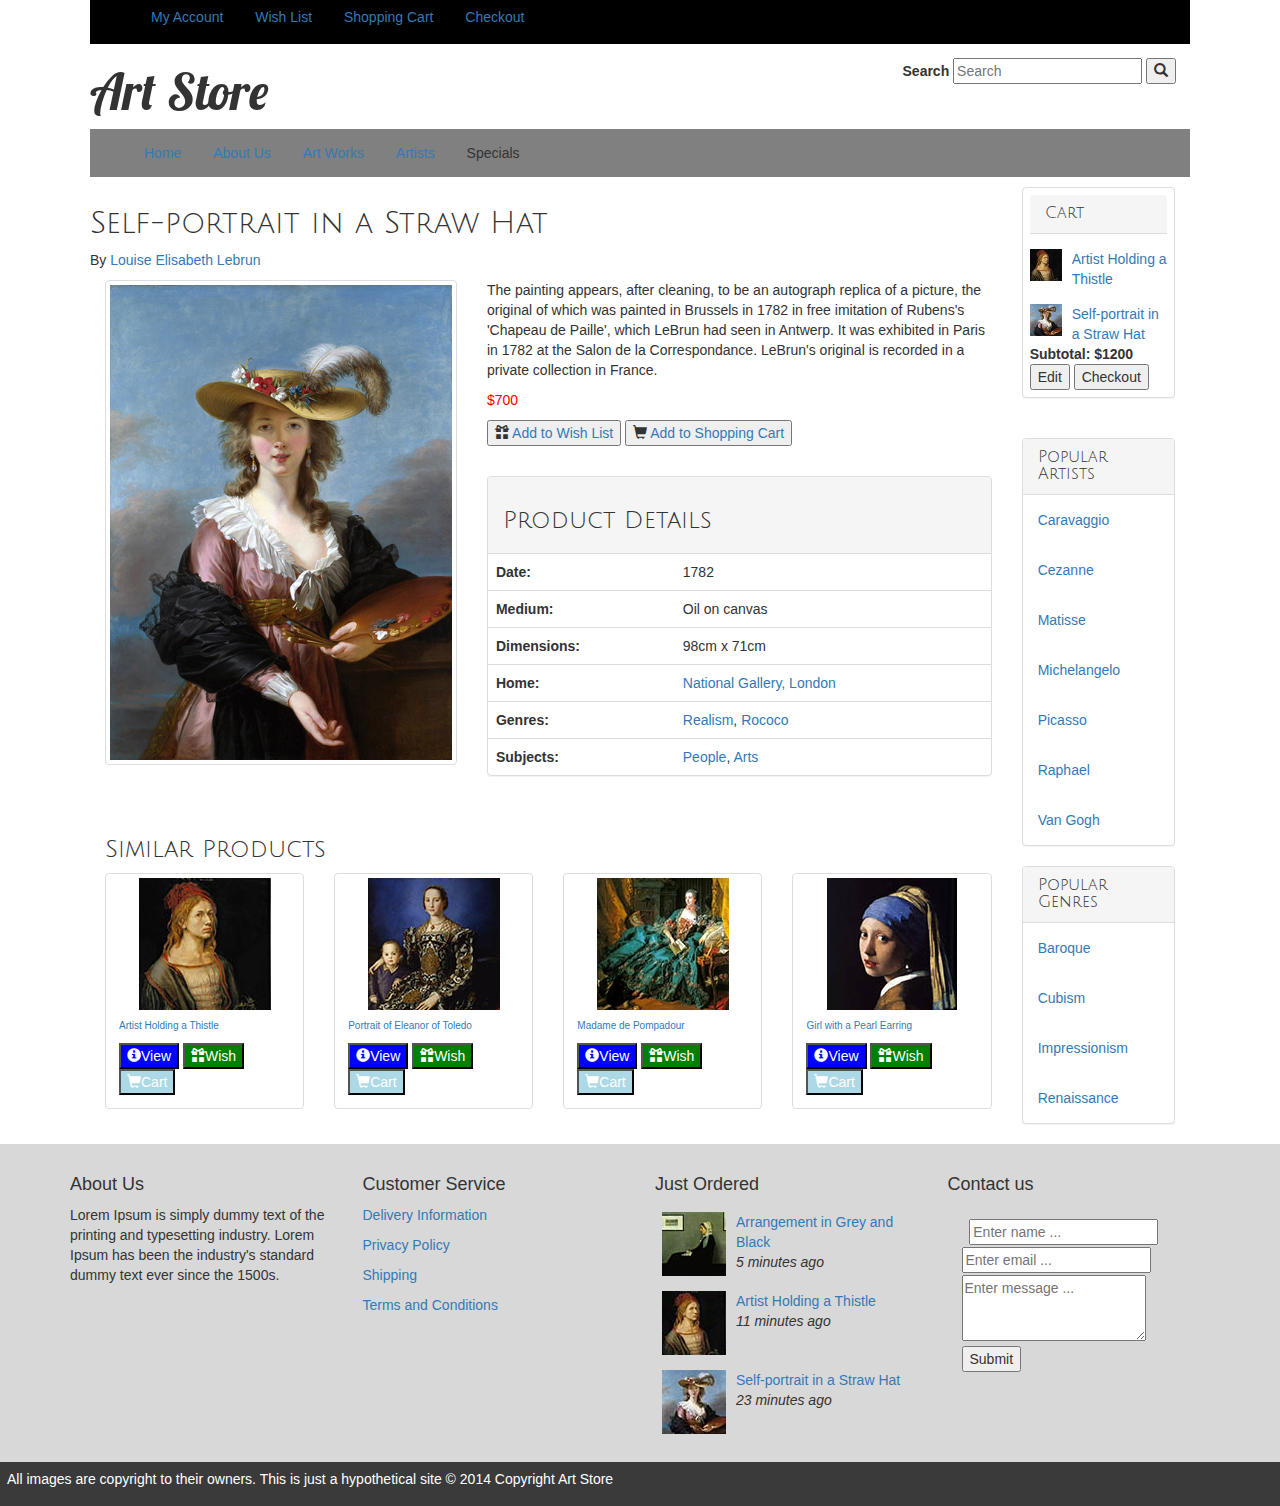
==== commit e87238a5: "Update index.html" ====
--- a/index.html
+++ b/index.html
@@ -82,7 +82,7 @@
 <div class="row">
 
 <div class="col-md-5">
-<img src="master/images/113010.jpg" class="img-thumbnail img-responsive" alt="Self-portrait in a Straw Hat"/></div>
+<img src="images/113010.jpg" class="img-thumbnail img-responsive" alt="Self-portrait in a Straw Hat"/></div>
 
 <div class="col-md-7">   
     <p>
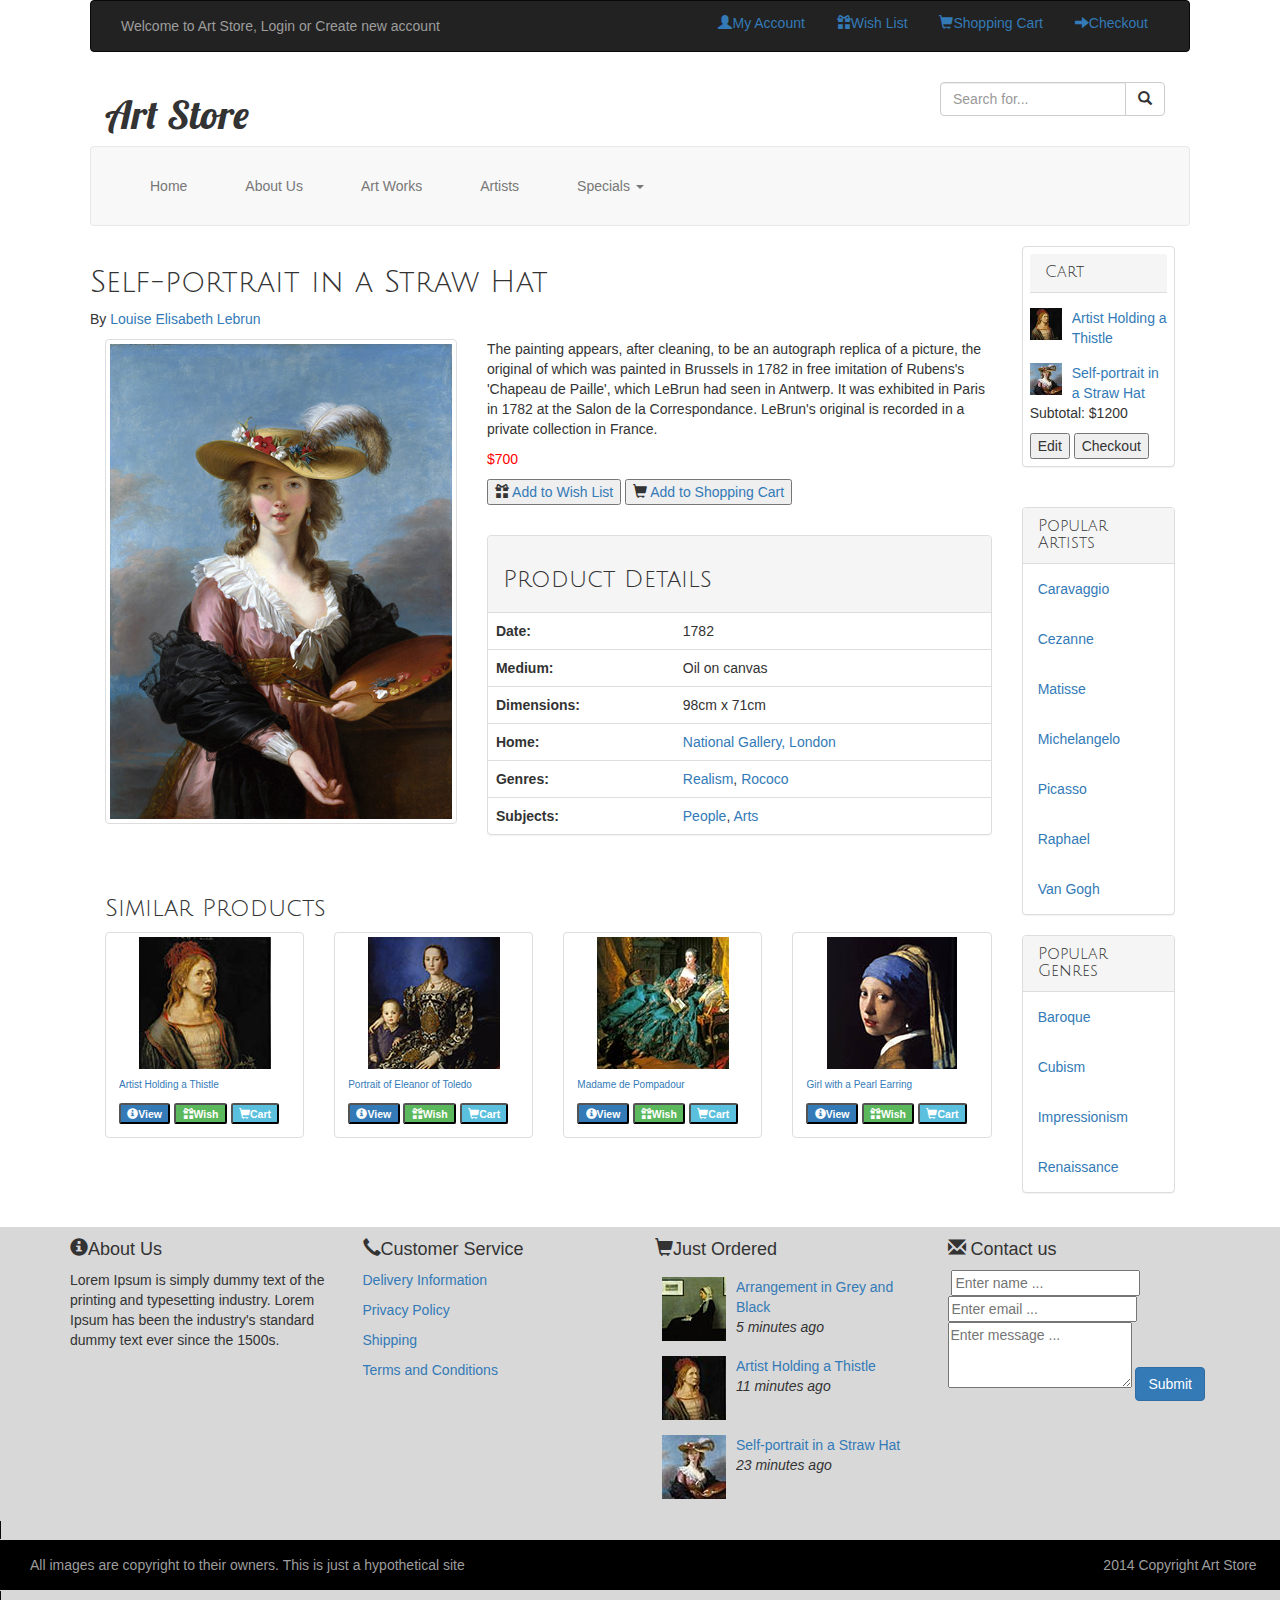
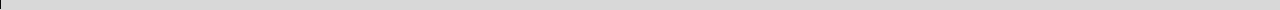
==== commit ad29e0eb: "Rename assign2-work.html to index.html" ====
--- a/index.html
+++ b/index.html
@@ -1,507 +1,605 @@
-<!DOCTYPE html>
-<html lang="en">
-<head>
-    <meta charset="utf-8">
-    <meta name="viewport" content="width=device-width, initial-scale=1.0">
-    <title>Chapter5</title>
-
-
-    <!-- Custom styles for this template -->
-    <link href="css/assign2.css" rel="stylesheet">
-    
-
-    <!-- Latest compiled and minified CSS -->
-<link rel="stylesheet" href="https://maxcdn.bootstrapcdn.com/bootstrap/3.3.7/css/bootstrap.min.css">
-
-<!-- jQuery library -->
-<script src="https://ajax.googleapis.com/ajax/libs/jquery/3.1.1/jquery.min.js"></script>
-
-<!-- Latest compiled JavaScript -->
-<script src="https://maxcdn.bootstrapcdn.com/bootstrap/3.3.7/js/bootstrap.min.js"></script>
-    
-    </head>
-
-
-
-<body>
-
-<header>
-    <div id="topHeaderRow" style="background-color: black;padding:0.5em;">
-        <nav id="nav1">
-            <ul >
-                <li><a href="#"> My Account</a></li>
-                <li><a href="#"> Wish List</a></li>
-                <li><a href="#"> Shopping Cart</a></li>
-                <li><a href="#"> Checkout</a></li>                  
-            </ul>
-        </nav>
-   </div>   <!-- end topHeaderRow -->
-   
-   <div id="logoRow" >
-        <h1>Art Store</h1> 
-
-        <form action="http://www.randyconnolly.com/tests/process.php" method="get">
-          <label for="search">Search</label>
-          <input type="text" placeholder="Search" name="search">
-
-          <button  type="submit"><span class="glyphicon glyphicon-search"></span></button>
-        </form> 
-   </div>  <!-- end logoRow -->
-   
-   <div id="mainNavigationRow" >
-         <nav >
-             <ul >
-               <li ><a href="assign2-index.html">Home</a></li>
-               <li><a href="assign2-about.html">About Us</a></li>
-               <li><a href="assign2-works.html">Art Works</a></li>
-               <li><a href="assign2-artists.html">Artists</a></li>
-               <li class="dropdown">Specials </a>
-                 <div class="dropdown-content">
-                   <p><a href="#">Special 1</a></p>
-                   <p><a href="#">Special 2</a></p>               
-                 </div>
-               </li>
-             </ul>              
-
-         </nav>
-   </div>  <!-- end mainNavigationRow -->
-</header>
-
-<article>
-
-<div class="container-fluid">
-<div class="row">
-
-<div class="col-md-10">
-
-<div class="row">
-<h2>Self-portrait in a Straw Hat</h2>
-<p>By <a href="#">Louise Elisabeth Lebrun</a></p>
-</div>
-
-<div class="row">
-
-<div class="col-md-5">
-<img src="images/113010.jpg" class="img-thumbnail img-responsive" alt="Self-portrait in a Straw Hat"/></div>
-
-<div class="col-md-7">   
-    <p>
-    The painting appears, after cleaning, to be an autograph replica of 
-    a picture, the original of which was painted in Brussels in 1782 in 
-    free imitation of Rubens's 'Chapeau de Paille', which LeBrun had seen 
-    in Antwerp. It was exhibited in Paris in 1782 at the Salon de la 
-    Correspondance. LeBrun's original is recorded in a private collection 
-    in France. 
-    </p>
-    <p class="price">$700</p>
-    <div >
-        <button type="button" ><span class="glyphicon glyphicon-gift"></span><a href="#"> Add to Wish List</a>  </button>
-        <button type="button" ><span class="glyphicon glyphicon-shopping-cart"></span><a href="#"> Add to Shopping Cart</a></button>
-    </div>               
-    <p>&nbsp;</p>
-
-    <div class="panel panel-default">
-  <!-- Default panel contents -->
-  <div class="panel-heading"><h3>Product Details</h3></div>
-  
-
-  <!-- Table -->
-  <table class="table">
-    <tr>
-                <th>Date:</th>
-                <td>1782</td>
-            </tr>
-            <tr>
-                <th>Medium:</th>
-                <td>Oil on canvas</td>
-            </tr>  
-            <tr>
-                <th>Dimensions:</th>
-                <td>98cm x 71cm</td>
-            </tr> 
-            <tr>
-                <th>Home:</th>
-                <td><a href="#">National Gallery, London</a></td>
-            </tr>  
-            <tr>
-                <th>Genres:</th>
-                <td><a href="#">Realism</a>, <a href="#">Rococo</a></td>
-            </tr> 
-            <tr>
-                <th>Subjects:</th>
-                <td><a href="#">People</a>, <a href="#">Arts</a></td>
-            </tr>     
-  </table>
-</div>
-    
-    <!--<div>
-        <h3>Product Details</h3>
-        <table >
-            <tr>
-                <th>Date:</th>
-                <td>1782</td>
-            </tr>
-            <tr>
-                <th>Medium:</th>
-                <td>Oil on canvas</td>
-            </tr>  
-            <tr>
-                <th>Dimensions:</th>
-                <td>98cm x 71cm</td>
-            </tr> 
-            <tr>
-                <th>Home:</th>
-                <td><a href="#">National Gallery, London</a></td>
-            </tr>  
-            <tr>
-                <th>Genres:</th>
-                <td><a href="#">Realism</a>, <a href="#">Rococo</a></td>
-            </tr> 
-            <tr>
-                <th>Subjects:</th>
-                <td><a href="#">People</a>, <a href="#">Arts</a></td>
-            </tr>     
-        </table>
-    </div>     -->                         
-
-</div><!-- col-7-->
-</div>
-
-<br>
-
-    
-<h3>Similar Products </h3>
-<div class="row">
-  
- 
-  <div class="col-sm-6 col-md-3">
-    <div class="thumbnail">
-      <img src="images/thumbs/116010.jpg" alt="...">
-      <div class="caption">
-        <p class="similarTitle"><a href="#">Artist Holding a Thistle</a></p>
-        
-        <div class="btn-group" role="group" aria-label="...">
-  <button type="button" class="blue"><span class="glyphicon glyphicon-info-sign"></span>View</button>
-  <button type="button" class="green"><span class="glyphicon glyphicon-gift"></span>Wish</button>
-  <button type="button" class="lightblue"><span class="glyphicon glyphicon-shopping-cart"></span>Cart</button>
-        
-        </div>
-      </div>
-    </div>
-  </div>
-
-
-  <div class="col-sm-6 col-md-3">
-    <div class="thumbnail">
-      <img src="images/thumbs/120010.jpg" alt="...">
-      <div class="caption">
-        <p class="similarTitle"><a href="#">Portrait of Eleanor of Toledo</a></p>
-        <div class="btn-group" role="group" aria-label="...">
-  <button type="button" class="blue"><span class="glyphicon glyphicon-info-sign"></span>View</button>
-  <button type="button" class="green"><span class="glyphicon glyphicon-gift"></span>Wish</button>
-  <button type="button" class="lightblue"><span class="glyphicon glyphicon-shopping-cart"></span>Cart</button>
-        </div>
-      </div>
-    </div>
-  </div>
-
-
-  <div class="col-sm-6 col-md-3">
-    <div class="thumbnail">
-      <img src="images/thumbs/107010.jpg" alt="...">
-      <div class="caption">
-        <p class="similarTitle"><a href="#">Madame de Pompadour</a></p>
-        <div class="btn-group" role="group" aria-label="...">
-  <button type="button" class="blue"><span class="glyphicon glyphicon-info-sign"></span>View</button>
-  <button type="button" class="green"><span class="glyphicon glyphicon-gift"></span>Wish</button>
-  <button type="button" class="lightblue"><span class="glyphicon glyphicon-shopping-cart"></span>Cart</button>
-        </div>
-      </div>
-    </div>
-  </div>
-
-
-  <div class="col-sm-6 col-md-3">
-    <div class="thumbnail">
-      <img src="images/thumbs/106020.jpg" alt="...">
-      <div class="caption">
-        <p class="similarTitle"><a href="#">Girl with a Pearl Earring</a></p>
-        <div class="btn-group" role="group" aria-label="...">
-  <button type="button" class="blue"><span class="glyphicon glyphicon-info-sign"></span>View</button>
-  <button type="button" class="green"><span class="glyphicon glyphicon-gift"></span>Wish</button>
-  <button type="button" class="lightblue"><span class="glyphicon glyphicon-shopping-cart"></span>Cart</button>
-        </div>
-      </div>
-    </div>
-  </div>
-
-  
-</div> 
-</div>           
-
-    <!--<div class="sp">
-
-    <div class="sp">
-      <img src="images/thumbs/116010.jpg" alt="..." >
-      <div >
-             <p class="similarTitle"><a href="#">Artist Holding a Thistle</a></p>
-             <button type="button" > View</button>
-             <button type="button" > Wish</button>
-             <button type="button" > Cart</button>
-      </div>
-    </div>   
-      <img src="images/thumbs/120010.jpg" alt="..." >
-      <div >
-             <p class="similarTitle"><a href="#">Portrait of Eleanor of Toledo</a></p>
-             <button type="button" > View</button>
-             <button type="button" > Wish</button>
-             <button type="button" > Cart</button>
-      </div>
-    </div>                   
-    <div class="sp">
-        <img src="images/thumbs/107010.jpg" alt="..." >
-        <div >
-             <p class="similarTitle"><a href="#">Madame de Pompadour</a></p>
-             <button type="button" > View</button>
-             <button type="button" > Wish</button>
-             <button type="button"> Cart</button>
-        </div>
-    </div>                   
-    <div class="sp">
-        <img src="images/thumbs/106020.jpg" alt="..." >
-        <div >
-             <p class="similarTitle"><a href="#">Girl with a Pearl Earring</a></p>
-             <button type="button" > View</button>
-             <button type="button" > Wish</button>
-             <button type="button" > Cart</button>
-        </div>
-    </div>      
-    </div> -->            
-  
-  <div class="col-md-2">
-  
-  
- 
-   
-   <div class="panel panel-default" style="padding: 0.5em;">
-  <div class="panel-heading">
-    <h3 class="panel-title">Cart</h3>
-  </div>
-  
-
-    <!--<div class="info">
-        <figure><a href="#"><img  src="images/tiny/116010.jpg" alt="..." width="32"></a></figure>
-        <div><p><a href="#">Artist Holding a Thistle</a></p></div></div>
-        
-    <div class="info">
-        <figure><a href="#"><img src="images/tiny/113010.jpg" alt="..." width="32"></a></figure>
-        <div><p><a href="#">Self-portrait in a Straw Hat</a></p></div></div>
-
-        <strong class="cartText">Subtotal: <span >$1200</span></strong>
-        
-        <div>
-        <button type="button" > Edit</button>
-        <button type="button" > Checkout</button>    
-        </div>-->
-
-  <div class="media">
-  <div class="media-left"><a href="#"><img class="media-object" src="images/tiny/116010.jpg" alt="..." width="32"></a></div>
-  <div class="media-body"><a class="media-heading" href="#">Artist Holding a Thistle</a></div>
-  </div>
-
-  <div class="media">
-  <div class="media-left"><a href="#"><img class="media-object" src="images/tiny/113010.jpg" alt="..." width="32"></a></div>
-  <div class="media-body"><a class="media-heading" href="#">Self-portrait in a Straw Hat</a></div>
-  </div>
-
-  <strong class="cartText">Subtotal: <span >$1200</span></strong>
-        
-        <div>
-        <button type="button" > Edit</button>
-        <button type="button" > Checkout</button>    
-        </div>
-    </div>
-     <br>
-      
-     
-  <div class="panel panel-default">
-  <div class="panel-heading">
-    <h3 class="panel-title">Popular Artists</h3>
-  </div>
-  <div class="panel-body" style="">
-    <a href="#">Caravaggio</a>
-    </div>
-  <div class="panel-body" style="">
-    <a href="#">Cezanne</a>
-  </div>
-  <div class="panel-body" style="">
-    <a href="#">Matisse</a>
-    </div>
-  <div class="panel-body" style="">
-    <a href="#">Michelangelo</a>
-  </div>
-  <div class="panel-body" style="">
-    <a href="#">Picasso</a>
-    </div>
-  <div class="panel-body" style="">
-    <a href="#">Raphael</a>
-  </div>
-  <div class="panel-body" style="">
-    <a href="#">Van Gogh</a>
-    </div>
-</div>
-
-<div class="panel panel-default">
-  <div class="panel-heading">
-    <h3 class="panel-title">Popular Genres</h3>
-  </div>
-  <div class="panel-body" style="">
-    <a href="#">Baroque</a>
-    </div>
-  <div class="panel-body" style="">
-    <a href="#">Cubism</a>
-  </div>
-  <div class="panel-body" style="">
-    <a href="#">Impressionism</a>
-    </div>
-  <div class="panel-body" style="">
-    <a href="#">Renaissance</a>
-  </div>
- 
-</div>
-
-     <!--<table>
-           <tr><th>Popular Artists</th></tr>
-          <tr><td> 
-            
-                <a href="#">Caravaggio</a><br>
-                <br><a href="#">Cezanne</a><br>
-                <br><a href="#">Matisse</a><br>
-                <br><a href="#">Michelangelo</a><br>
-                <br><a href="#">Picasso</a><br>
-                <br><a href="#">Raphael</a><br>
-                <br><a href="#">Van Gogh</a><br>
-            
-          </td></tr>
-    </table><br>
-            
-      
-     <table>
-           <tr><th>Popular Genres</th></tr>
-          <tr><td>
-          <div>
-              <a href="#">Baroque</a><br>
-              <br><a href="#">Cubism</a><br>
-              <br><a href="#">Impressionism</a><br>
-              <br><a href="#">Renaissance</a><br>
-          </div>
-          </td></tr>
-      </table>-->
-
-     
-     </div>
-     </div>
-     </div>
-
-
-     </article>
-     
-
-
-
-
-
-<footer>
-<dir class="container">
-<div class="row">
-
-<div class="col-md-3">
-    <h4> About Us</h4>
-    <p>Lorem Ipsum is simply dummy text of the printing and typesetting industry. Lorem Ipsum has been the industry's standard dummy text ever since the 1500s.</p>
-</div>
-
-<div class="col-md-3">
-    <h4> Customer Service</h4>
-    
-      <p><a href="#">Delivery Information</a></p>
-      <p><a href="#">Privacy Policy</a></p>
-      <p><a href="#">Shipping</a></p>
-      <p><a href="#">Terms and Conditions</a></p>
-    
-</div>   
-
-<div class="col-md-3">      
-
-    <h4> Just Ordered</h4>
-  
-  <div style="padding: 0.5em;">
-  
-  
-  <div class="media">
-  <div class="media-left"><a href="#"><img class="media-object" src="images/tiny/13030.jpg" alt="..." ></a></div>
-  <div class="media-body"><a class="media-heading" href="#">Arrangement in Grey and Black</a><br><em>5 minutes ago</em></div>
-  </div>
-
-  <div class="media">
-  <div class="media-left"><a href="#"><img class="media-object" src="images/tiny/116010.jpg" alt="..." ></a></div>
-  <div class="media-body"><a class="media-heading" href="#">Artist Holding a Thistle</a><br><em>11 minutes ago</em></div>
-  </div>
-
-  <div class="media">
-  <div class="media-left"><a href="#"><img class="media-object" src="images/tiny/113010.jpg" alt="..." ></a></div>
-  <div class="media-body"><a class="media-heading" href="#">Self-portrait in a Straw Hat</a><br><em>23 minutes ago</em></div>
-  </div>
-    <!--<div class="info">
-      <figure><a  href="#"><img src="images/tiny/13030.jpg" alt="..."></a></figure>
-        <div><p> <a href="#">Arrangement in Grey and Black</a></p>
-        <em>5 minutes ago</em></div>
-    </div>
-    
-    <div class="info">
-      <figure><a  href="#"><img  src="images/tiny/116010.jpg" alt="..."></a></figure>
-        <div><p ><a href="#">Artist Holding a Thistle</a></p>
-        <em>11 minutes ago</em></div>
-    </div>   
-    
-    <div class="info">
-      <figure><a href="#"><img src="images/tiny/113010.jpg" alt="..."></a></figure>
-        <div><p><a href="#">Self-portrait in a Straw Hat</a></p>
-        <em>23 minutes ago</em></div>
-    </div>-->
-    </div>
-</div>  
-    
-<div class="col-md-3">
-    <h4> Contact us</h4>
-    <form action="http://www.randyconnolly.com/tests/process.php" method="get">
-        <label  for="name">&nbsp;</label>
-        <input type="text" name="name" placeholder="Enter name ...">
-
-        <label for="email">&nbsp;</label>
-        <input type="email"  name="email" placeholder="Enter email ...">
-
-        <label for="email">&nbsp;</label>
-        <textarea  rows="3" placeholder="Enter message ..."></textarea><br>
-
-    <button type="submit">Submit</button>
-    </form>  
-</div>
-    
-    </div>
-
-
-   
-   
-</dir>
-
-</footer>
-
-<div id="copyrightRow">
-       <p>All images are copyright to their owners. This is just a hypothetical site
-       <span>&copy; 2014 Copyright Art Store</span></p>
-   </div>
-
-
-  
-  </body>
-</html>
+<!DOCTYPE html>
+<html lang="en">
+<head>
+    <meta charset="utf-8">
+    <meta name="viewport" content="width=device-width, initial-scale=1.0">
+    <title>Chapter5</title>
+
+
+    <!-- Custom styles for this template -->
+    <link href="css/assign2.css" rel="stylesheet">
+    
+
+    <!-- Latest compiled and minified CSS -->
+<link rel="stylesheet" href="https://maxcdn.bootstrapcdn.com/bootstrap/3.3.7/css/bootstrap.min.css">
+
+<!-- jQuery library -->
+<script src="https://ajax.googleapis.com/ajax/libs/jquery/3.1.1/jquery.min.js"></script>
+
+<!-- Latest compiled JavaScript -->
+<script src="https://maxcdn.bootstrapcdn.com/bootstrap/3.3.7/js/bootstrap.min.js"></script>
+    
+    </head>
+
+
+
+<body>
+
+<header>
+<nav class="navbar navbar-inverse" role="navigation">
+<div class="container-fluid">
+
+  <p class="navbar-text">Welcome to Art Store, <a href="#" class="navbar-link">Login</a> or <a href="#" class="navbar-link">Create new account</a></p>
+  <ul class="navbar-right" style="margin: 12px;">
+        <li><a href="#"><span class="glyphicon glyphicon-user"></span>My Account</a></li>
+        <li><a href="#"><span class="glyphicon glyphicon-gift"></span>Wish List</a></li>
+        <li><a href="#"><span class="glyphicon glyphicon-shopping-cart"></span>Shopping Cart</a></li>
+        <li><a href="#"><span class="glyphicon glyphicon-arrow-right"></span>Checkout</a></li>
+     </ul>
+     </div>
+        </nav>
+        
+    
+    <!--<div id="topHeaderRow" style="background-color: black;padding:0.5em;">
+        <nav id="nav1">
+            <ul >
+                <li><a href="#"> My Account</a></li>
+                <li><a href="#"> Wish List</a></li>
+                <li><a href="#"> Shopping Cart</a></li>
+                <li><a href="#"> Checkout</a></li>                  
+            </ul>
+        </nav>
+   </div>   <!-- end topHeaderRow -->
+   
+  
+
+  
+  <div class="container-fluid">
+  <div class="row">
+  
+    <div class="col-md-9">
+    <h1>Art Store</h1>
+    </div>
+    
+    <div class="col-md-3">
+    <form action="http://www.randyconnolly.com/tests/process.php" method="get">
+    <div class="input-group" style="padding: 10px;"><input type="text" class="form-control" placeholder="Search for..." name="search">
+    <span class="input-group-btn">
+    <button class="btn btn-default" type="submit" ><span class="glyphicon glyphicon-search"></span></button>
+    </span>
+    </div>
+    </form>
+    </div>
+    
+  </div>
+  </div>
+
+
+   <!--<form class="navbar-form navbar-right" role="search">
+  <div class="form-group">
+    <input type="text" class="form-control" placeholder="Search">
+  </div>
+  <button type="submit" ><span class="glyphicon glyphicon-search"></span></button>
+</form>-->
+        <!--<h1>Art Store</h1> 
+
+        <form action="http://www.randyconnolly.com/tests/process.php" method="get">
+          <label for="search">Search</label>
+          <input type="text" placeholder="Search" name="search">
+
+          <button  type="submit"><span class="glyphicon glyphicon-search"></span></button>
+        </form> 
+   </div>  <!-- end logoRow -->
+   <nav class="navbar navbar-default" role="navigation">
+  <div class="container-fluid">
+    <!-- Brand and toggle get grouped for better mobile display -->
+    <div class="navbar-header">
+      <button type="button" class="navbar-toggle collapsed" data-toggle="collapse" data-target="#bs-example-navbar-collapse-1">
+        <span class="sr-only">Toggle navigation</span>
+        <span class="icon-bar"></span>
+        <span class="icon-bar"></span>
+        <span class="icon-bar"></span>
+      </button>
+      
+    </div>
+
+    <!-- Collect the nav links, forms, and other content for toggling -->
+    <div class="collapse navbar-collapse" id="bs-example-navbar-collapse-1">
+      <ul class="nav navbar-nav">
+        <li><a href="assign2-index.html">Home</a></li>
+        <li><a href="assign2-about.html">About Us</a></li>
+        <li><a href="assign2-work.html">Art Works</a></li>
+        <li><a href="assign2-artists.html">Artists</a></li>
+        
+        <li class="dropdown">
+          <a href="#" class="dropdown-toggle" data-toggle="dropdown">Specials <span class="caret"></span></a>
+          <ul class="dropdown-menu" role="menu">
+            <li><a href="#">Special 1</a></li>
+            <li><a href="#">Special 2</a></li>
+          </ul>
+        </li>
+      </ul>
+      
+    </div><!-- /.navbar-collapse -->
+  </div><!-- /.container-fluid -->
+</nav>
+   
+   <!--<div id="mainNavigationRow" >
+         <nav >
+             <ul >
+               <li ><a href="assign2-index.html">Home</a></li>
+               <li><a href="assign2-about.html">About Us</a></li>
+               <li><a href="assign2-work.html">Art Works</a></li>
+               <li><a href="assign2-artists.html">Artists</a></li>
+               <li class="dropdown">Specials </a>
+                 <div class="dropdown-content">
+                   <p><a href="#">Special 1</a></p>
+                   <p><a href="#">Special 2</a></p>               
+                 </div>
+               </li>
+             </ul>              
+
+         </nav>
+   </div>  <!-- end mainNavigationRow -->
+   
+</header>
+
+<article>
+
+<div class="container-fluid">
+<div class="row">
+
+<div class="col-md-10">
+
+<div class="row">
+<h2>Self-portrait in a Straw Hat</h2>
+<p>By <a href="#">Louise Elisabeth Lebrun</a></p>
+</div>
+
+<div class="row">
+
+<div class="col-md-5">
+<img src="images/113010.jpg" class="img-thumbnail img-responsive" alt="Self-portrait in a Straw Hat"/></div>
+
+<div class="col-md-7">   
+    <p>
+    The painting appears, after cleaning, to be an autograph replica of 
+    a picture, the original of which was painted in Brussels in 1782 in 
+    free imitation of Rubens's 'Chapeau de Paille', which LeBrun had seen 
+    in Antwerp. It was exhibited in Paris in 1782 at the Salon de la 
+    Correspondance. LeBrun's original is recorded in a private collection 
+    in France. 
+    </p>
+    <p class="price">$700</p>
+    <div >
+        <button type="button" ><span class="glyphicon glyphicon-gift"></span><a href="#"> Add to Wish List</a>  </button>
+        <button type="button" ><span class="glyphicon glyphicon-shopping-cart"></span><a href="#"> Add to Shopping Cart</a></button>
+    </div>               
+    <p>&nbsp;</p>
+
+    <div class="panel panel-default">
+  <!-- Default panel contents -->
+  <div class="panel-heading"><h3>Product Details</h3></div>
+  
+
+  <!-- Table -->
+  <table class="table">
+    <tr>
+                <th>Date:</th>
+                <td>1782</td>
+            </tr>
+            <tr>
+                <th>Medium:</th>
+                <td>Oil on canvas</td>
+            </tr>  
+            <tr>
+                <th>Dimensions:</th>
+                <td>98cm x 71cm</td>
+            </tr> 
+            <tr>
+                <th>Home:</th>
+                <td><a href="#">National Gallery, London</a></td>
+            </tr>  
+            <tr>
+                <th>Genres:</th>
+                <td><a href="#">Realism</a>, <a href="#">Rococo</a></td>
+            </tr> 
+            <tr>
+                <th>Subjects:</th>
+                <td><a href="#">People</a>, <a href="#">Arts</a></td>
+            </tr>     
+  </table>
+</div>
+    
+    <!--<div>
+        <h3>Product Details</h3>
+        <table >
+            <tr>
+                <th>Date:</th>
+                <td>1782</td>
+            </tr>
+            <tr>
+                <th>Medium:</th>
+                <td>Oil on canvas</td>
+            </tr>  
+            <tr>
+                <th>Dimensions:</th>
+                <td>98cm x 71cm</td>
+            </tr> 
+            <tr>
+                <th>Home:</th>
+                <td><a href="#">National Gallery, London</a></td>
+            </tr>  
+            <tr>
+                <th>Genres:</th>
+                <td><a href="#">Realism</a>, <a href="#">Rococo</a></td>
+            </tr> 
+            <tr>
+                <th>Subjects:</th>
+                <td><a href="#">People</a>, <a href="#">Arts</a></td>
+            </tr>     
+        </table>
+    </div>     -->                         
+
+</div><!-- col-7-->
+</div>
+
+<br>
+
+    
+<h3>Similar Products </h3>
+<div class="row">
+  
+ 
+  <div class="col-sm-6 col-md-3">
+    <div class="thumbnail">
+      <img src="images/thumbs/116010.jpg" alt="...">
+      <div class="caption">
+        <p class="similarTitle"><a href="#">Artist Holding a Thistle</a></p>
+        
+        <div class="btn-group" role="group" aria-label="...">
+  <button type="button" class="label label-primary"><span class="glyphicon glyphicon-info-sign"></span>View</button>
+  <button type="button" class="label label-success"><span  class="glyphicon glyphicon-gift"></span>Wish</button>
+  <button type="button" class="label label-info"><span class="glyphicon glyphicon-shopping-cart"></span>Cart</button>
+        
+        </div>
+      </div>
+    </div>
+  </div>
+
+
+  <div class="col-sm-6 col-md-3">
+    <div class="thumbnail">
+      <img src="images/thumbs/120010.jpg" alt="...">
+      <div class="caption">
+        <p class="similarTitle"><a href="#">Portrait of Eleanor of Toledo</a></p>
+        <div class="btn-group" role="group" aria-label="...">
+  <button type="button" class="label label-primary"><span class="glyphicon glyphicon-info-sign"></span>View</button>
+  <button type="button" class="label label-success"><span  class="glyphicon glyphicon-gift"></span>Wish</button>
+  <button type="button" class="label label-info"><span class="glyphicon glyphicon-shopping-cart"></span>Cart</button>
+        </div>
+      </div>
+    </div>
+  </div>
+
+
+  <div class="col-sm-6 col-md-3">
+    <div class="thumbnail">
+      <img src="images/thumbs/107010.jpg" alt="...">
+      <div class="caption">
+        <p class="similarTitle"><a href="#">Madame de Pompadour</a></p>
+        <div class="btn-group" role="group" aria-label="...">
+  <button type="button" class="label label-primary"><span class="glyphicon glyphicon-info-sign"></span>View</button>
+  <button type="button" class="label label-success"><span  class="glyphicon glyphicon-gift"></span>Wish</button>
+  <button type="button" class="label label-info"><span class="glyphicon glyphicon-shopping-cart"></span>Cart</button>
+        </div>
+      </div>
+    </div>
+  </div>
+
+
+  <div class="col-sm-6 col-md-3">
+    <div class="thumbnail">
+      <img src="images/thumbs/106020.jpg" alt="...">
+      <div class="caption">
+        <p class="similarTitle"><a href="#">Girl with a Pearl Earring</a></p>
+        <div class="btn-group" role="group" aria-label="...">
+  <button type="button" class="label label-primary"><span class="glyphicon glyphicon-info-sign"></span>View</button>
+  <button type="button" class="label label-success"><span  class="glyphicon glyphicon-gift"></span>Wish</button>
+  <button type="button" class="label label-info"><span class="glyphicon glyphicon-shopping-cart"></span>Cart</button>
+        </div>
+      </div>
+    </div>
+  </div>
+
+  
+</div> 
+</div>           
+
+    <!--<div class="sp">
+
+    <div class="sp">
+      <img src="images/thumbs/116010.jpg" alt="..." >
+      <div >
+             <p class="similarTitle"><a href="#">Artist Holding a Thistle</a></p>
+             <button type="button" > View</button>
+             <button type="button" > Wish</button>
+             <button type="button" > Cart</button>
+      </div>
+    </div>   
+      <img src="images/thumbs/120010.jpg" alt="..." >
+      <div >
+             <p class="similarTitle"><a href="#">Portrait of Eleanor of Toledo</a></p>
+             <button type="button" > View</button>
+             <button type="button" > Wish</button>
+             <button type="button" > Cart</button>
+      </div>
+    </div>                   
+    <div class="sp">
+        <img src="images/thumbs/107010.jpg" alt="..." >
+        <div >
+             <p class="similarTitle"><a href="#">Madame de Pompadour</a></p>
+             <button type="button" > View</button>
+             <button type="button" > Wish</button>
+             <button type="button"> Cart</button>
+        </div>
+    </div>                   
+    <div class="sp">
+        <img src="images/thumbs/106020.jpg" alt="..." >
+        <div >
+             <p class="similarTitle"><a href="#">Girl with a Pearl Earring</a></p>
+             <button type="button" > View</button>
+             <button type="button" > Wish</button>
+             <button type="button" > Cart</button>
+        </div>
+    </div>      
+    </div> -->            
+  
+  <div class="col-md-2">
+  
+  
+ 
+   
+   <div class="panel panel-default" style="padding: 0.5em;">
+  <div class="panel-heading">
+    <h3 class="panel-title">Cart</h3>
+  </div>
+  
+
+    <!--<div class="info">
+        <figure><a href="#"><img  src="images/tiny/116010.jpg" alt="..." width="32"></a></figure>
+        <div><p><a href="#">Artist Holding a Thistle</a></p></div></div>
+        
+    <div class="info">
+        <figure><a href="#"><img src="images/tiny/113010.jpg" alt="..." width="32"></a></figure>
+        <div><p><a href="#">Self-portrait in a Straw Hat</a></p></div></div>
+
+        <strong class="cartText">Subtotal: <span >$1200</span></strong>
+        
+        <div>
+        <button type="button" > Edit</button>
+        <button type="button" > Checkout</button>    
+        </div>-->
+
+  <div class="media">
+  <div class="media-left"><a href="#"><img class="media-object" src="images/tiny/116010.jpg" alt="..." width="32"></a></div>
+  <div class="media-body"><a class="media-heading" href="#">Artist Holding a Thistle</a></div>
+  </div>
+
+  <div class="media">
+  <div class="media-left"><a href="#"><img class="media-object" src="images/tiny/113010.jpg" alt="..." width="32"></a></div>
+  <div class="media-body"><a class="media-heading" href="#">Self-portrait in a Straw Hat</a></div>
+  </div>
+
+  <p class="cartText">Subtotal: <span >$1200</span></p>
+        
+        <div>
+        <button type="button" > Edit</button>
+        <button type="button" > Checkout</button>    
+        </div>
+    </div>
+     <br>
+      
+     
+  <div class="panel panel-default">
+  <div class="panel-heading">
+    <h3 class="panel-title">Popular Artists</h3>
+  </div>
+  <div class="panel-body" style="">
+    <a href="#">Caravaggio</a>
+    </div>
+  <div class="panel-body" style="">
+    <a href="#">Cezanne</a>
+  </div>
+  <div class="panel-body" style="">
+    <a href="#">Matisse</a>
+    </div>
+  <div class="panel-body" style="">
+    <a href="#">Michelangelo</a>
+  </div>
+  <div class="panel-body" style="">
+    <a href="#">Picasso</a>
+    </div>
+  <div class="panel-body" style="">
+    <a href="#">Raphael</a>
+  </div>
+  <div class="panel-body" style="">
+    <a href="#">Van Gogh</a>
+    </div>
+</div>
+
+<div class="panel panel-default">
+  <div class="panel-heading">
+    <h3 class="panel-title">Popular Genres</h3>
+  </div>
+  <div class="panel-body" style="">
+    <a href="#">Baroque</a>
+    </div>
+  <div class="panel-body" style="">
+    <a href="#">Cubism</a>
+  </div>
+  <div class="panel-body" style="">
+    <a href="#">Impressionism</a>
+    </div>
+  <div class="panel-body" style="">
+    <a href="#">Renaissance</a>
+  </div>
+ 
+</div>
+
+     <!--<table>
+           <tr><th>Popular Artists</th></tr>
+          <tr><td> 
+            
+                <a href="#">Caravaggio</a><br>
+                <br><a href="#">Cezanne</a><br>
+                <br><a href="#">Matisse</a><br>
+                <br><a href="#">Michelangelo</a><br>
+                <br><a href="#">Picasso</a><br>
+                <br><a href="#">Raphael</a><br>
+                <br><a href="#">Van Gogh</a><br>
+            
+          </td></tr>
+    </table><br>
+            
+      
+     <table>
+           <tr><th>Popular Genres</th></tr>
+          <tr><td>
+          <div>
+              <a href="#">Baroque</a><br>
+              <br><a href="#">Cubism</a><br>
+              <br><a href="#">Impressionism</a><br>
+              <br><a href="#">Renaissance</a><br>
+          </div>
+          </td></tr>
+      </table>-->
+
+     
+     </div>
+     </div>
+     </div>
+
+
+     </article>
+     
+
+
+
+
+
+<footer style="background-color:#D8D8D8;margin-bottom:0; ">
+<dir class="container">
+<div class="row">
+
+<div class="col-sm-3 col-md-3">
+    <h4> <span class="glyphicon glyphicon-info-sign"></span>About Us</h4>
+    <p>Lorem Ipsum is simply dummy text of the printing and typesetting industry. Lorem Ipsum has been the industry's standard dummy text ever since the 1500s.</p>
+</div>
+
+<div class="col-sm-3 col-md-3">
+    <h4> <span class="glyphicon glyphicon-earphone"></span>Customer Service</h4>
+    
+      <p><a href="#">Delivery Information</a></p>
+      <p><a href="#">Privacy Policy</a></p>
+      <p><a href="#">Shipping</a></p>
+      <p><a href="#">Terms and Conditions</a></p>
+    
+</div>   
+
+<div class="col-sm-3 col-md-3">      
+
+    <h4> <span class="glyphicon glyphicon-shopping-cart"></span>Just Ordered</h4>
+  
+  <div style="padding: 0.5em;">
+  
+  
+  <div class="media">
+  <div class="media-left"><a href="#"><img class="media-object" src="images/tiny/13030.jpg" alt="..." ></a></div>
+  <div class="media-body"><a class="media-heading" href="#">Arrangement in Grey and Black</a><br><em>5 minutes ago</em></div>
+  </div>
+
+  <div class="media">
+  <div class="media-left"><a href="#"><img class="media-object" src="images/tiny/116010.jpg" alt="..." ></a></div>
+  <div class="media-body"><a class="media-heading" href="#">Artist Holding a Thistle</a><br><em>11 minutes ago</em></div>
+  </div>
+
+  <div class="media">
+  <div class="media-left"><a href="#"><img class="media-object" src="images/tiny/113010.jpg" alt="..." ></a></div>
+  <div class="media-body"><a class="media-heading" href="#">Self-portrait in a Straw Hat</a><br><em>23 minutes ago</em></div>
+  </div>
+    <!--<div class="info">
+      <figure><a  href="#"><img src="images/tiny/13030.jpg" alt="..."></a></figure>
+        <div><p> <a href="#">Arrangement in Grey and Black</a></p>
+        <em>5 minutes ago</em></div>
+    </div>
+    
+    <div class="info">
+      <figure><a  href="#"><img  src="images/tiny/116010.jpg" alt="..."></a></figure>
+        <div><p ><a href="#">Artist Holding a Thistle</a></p>
+        <em>11 minutes ago</em></div>
+    </div>   
+    
+    <div class="info">
+      <figure><a href="#"><img src="images/tiny/113010.jpg" alt="..."></a></figure>
+        <div><p><a href="#">Self-portrait in a Straw Hat</a></p>
+        <em>23 minutes ago</em></div>
+    </div>-->
+    </div>
+</div>  
+    
+<div class="col-sm-3 col-md-3">
+    <h4> <span class="glyphicon glyphicon-envelope"></span> Contact us</h4>
+    <form action="http://www.randyconnolly.com/tests/process.php" method="get">
+    <!--<div class="input-group input-group-lg"><input type="text" class="form-control" placeholder="Username"></div>
+    <div class="input-group input-group-lg"><input type="text" rows="3" class="form-control" placeholder="Username"></div>-->
+
+        <label  for="name"></label>
+        <input type="text" name="name" placeholder="Enter name ...">
+
+        <label for="email"></label>
+        <input type="email"  name="email" placeholder="Enter email ...">
+        
+        <label for="text"></label><textarea rows="3" placeholder="Enter message ..."></textarea>
+
+       
+        <!--<label  for="name"></label>
+        <input type="text" name="name" placeholder="Enter name ...">
+
+        <label for="email">&nbsp;</label>
+        <input type="email"  name="email" placeholder="Enter email ...">
+
+        <label for="email">&nbsp;</label>
+        <textarea  rows="3" placeholder="Enter message ..."></textarea><br>-->
+<button class="btn btn-primary" type="submit">
+  Submit <span class="badge"></span>
+</button>
+    
+    </form>  
+</div>
+    
+    </div>
+
+
+   
+   
+</dir>
+
+
+
+<!--<div id="copyrightRow">
+       <p>All images are copyright to their owners. This is just a hypothetical site
+       <span>&copy; 2014 Copyright Art Store</span></p>
+   </div>-->
+
+   <anav class="navbar navbar-inverse" role="navigation">
+
+<div class="container-fluid" style="background-color: black;color:white;">
+<p class="navbar-text navbar-left">All images are copyright to their owners. This is just a hypothetical site </p>
+<p class="navbar-text navbar-right">2014 Copyright Art Store&nbsp;&nbsp;&nbsp;&nbsp;&nbsp;&nbsp;</p>
+</div>
+</footer>
+
+  
+  </body>
+</html>
--- a/css/assign2.css
+++ b/css/assign2.css
@@ -1,166 +1,65 @@
-@import url('https://fonts.googleapis.com/css?family=Julius+Sans+One|Lobster');
-#logoRow h1{font-family:'Lobster',sans-serif;font-size:50px;}
-body h2,div h3{font-family:'Julius Sans One',sans-serif;}
-
-----------------------------
-
-#topHeaderRow{ 
-font-size:0.9em;
-}
-
-
-
-h1 { 
-font-size:3em;
-font-weight:bold;
-margin-top:0;
-float:left;
-}
-
-div form{
-float:right;
-padding:1em;
-}
-
-div#mainNavigationRow{
-clear:left;
-background-color:gray;
-}
-
-
-article,header{
-width:1100px;
-margin: auto;}
-
-li{display:inline;padding:1em;}
-
-
-.dropdown {
-    position: relative;
-    display: inline-block;
-
-}
-
-.dropdown-content {
-    display: none;
-    position: absolute;
-    background-color: #f9f9f9;
-    min-width: 160px;
-    box-shadow: 0px 8px 16px 0px rgba(0,0,0,0.2);
-    padding: 12px 16px;
-    z-index: 1;
-
-}
-
-.dropdown:hover .dropdown-content {
-    display: block;
-}
-----------------------------article----------------------
-
-*{box-sizing:border-box;}
-
-
-
-button{}
-
-.price { color:red;
-}
-
-.similarTitle {font-size:10px;
-}
-
-.cartText { 
-}
-
-.tight-form-group {  
-}
-
-.blue{background-color:blue;
-color:white;}
-.green{background-color:green;
-color:white;}
-.lightblue{background-color:lightblue;
-color:white;}
-
-
-
-
-
-
-
-
-
-
-
-
-
-
-
-/*  footer    */
-
-footer {
-padding:0.5em;
-background-color:#D8D8D8;
-}
-
-#copyrightRow { 
-width:100%;
-background-color: #3A3A3A; 
-color:white;
-padding:0.5em;
-}
-
-
-/*  about   */
-
-#jumbotron_content{
-color:white;
-margin-left:100px;
-margin-top:70px;
-}
-
-#jumbotron{
-margin:auto;
-width: 1100px;
-height: 360px;
-background-image: url("../images/whistler.jpg");
-padding:20px;
-}
-
-
-/*   artists   */
-
-
-article {
-    width: 1100px;
-    margin: auto;
-}
-
-#alert{
-width: 1100px;
-background: #F3F781;
-padding:5px;
-margin-bottom:5px;
-}
-
-#artists figure img{
-width:130px;
-margin:5 5px;}
-
-#artists figure{
-width:150px;
-float:left;
-border:1pt solid black;
-padding:10px;
-margin:15px;
-overflow:auto;
-}
-
-.first{clear:left;}
-
-#progressbars{color:white;text-align:center;}
-
-
-
-
-
+@import url('https://fonts.googleapis.com/css?family=Julius+Sans+One|Lobster');
+.col-md-9 h1{font-family:'Lobster',sans-serif;font-size:40px;}
+body h2,div h3{font-family:'Julius Sans One',sans-serif;}
+
+#topHeaderRow{ 
+font-size:0.9em;
+}
+
+h1 { 
+font-size:3em;
+font-weight:bold;
+margin:0;
+}
+
+div#mainNavigationRow{
+}
+
+article,header{
+width:1100px;
+margin: auto;}
+
+li{display:inline;padding:1em;}
+
+
+*{box-sizing:border-box;}
+
+.price { color:red;
+}
+
+.similarTitle {font-size:10px;
+}
+
+.cartText { font:bold;
+}
+
+.tight-form-group {  
+}
+
+
+
+
+
+/*  about   */
+
+.jumbotron_content{
+color:white;
+margin-left:100px;
+margin-top:70px;
+}
+
+.jumbotron{
+margin:auto;
+width: 1100px;
+height: 360px;
+background-image: url("../images/whistler.jpg");
+
+}
+
+
+
+
+
+
+
+
